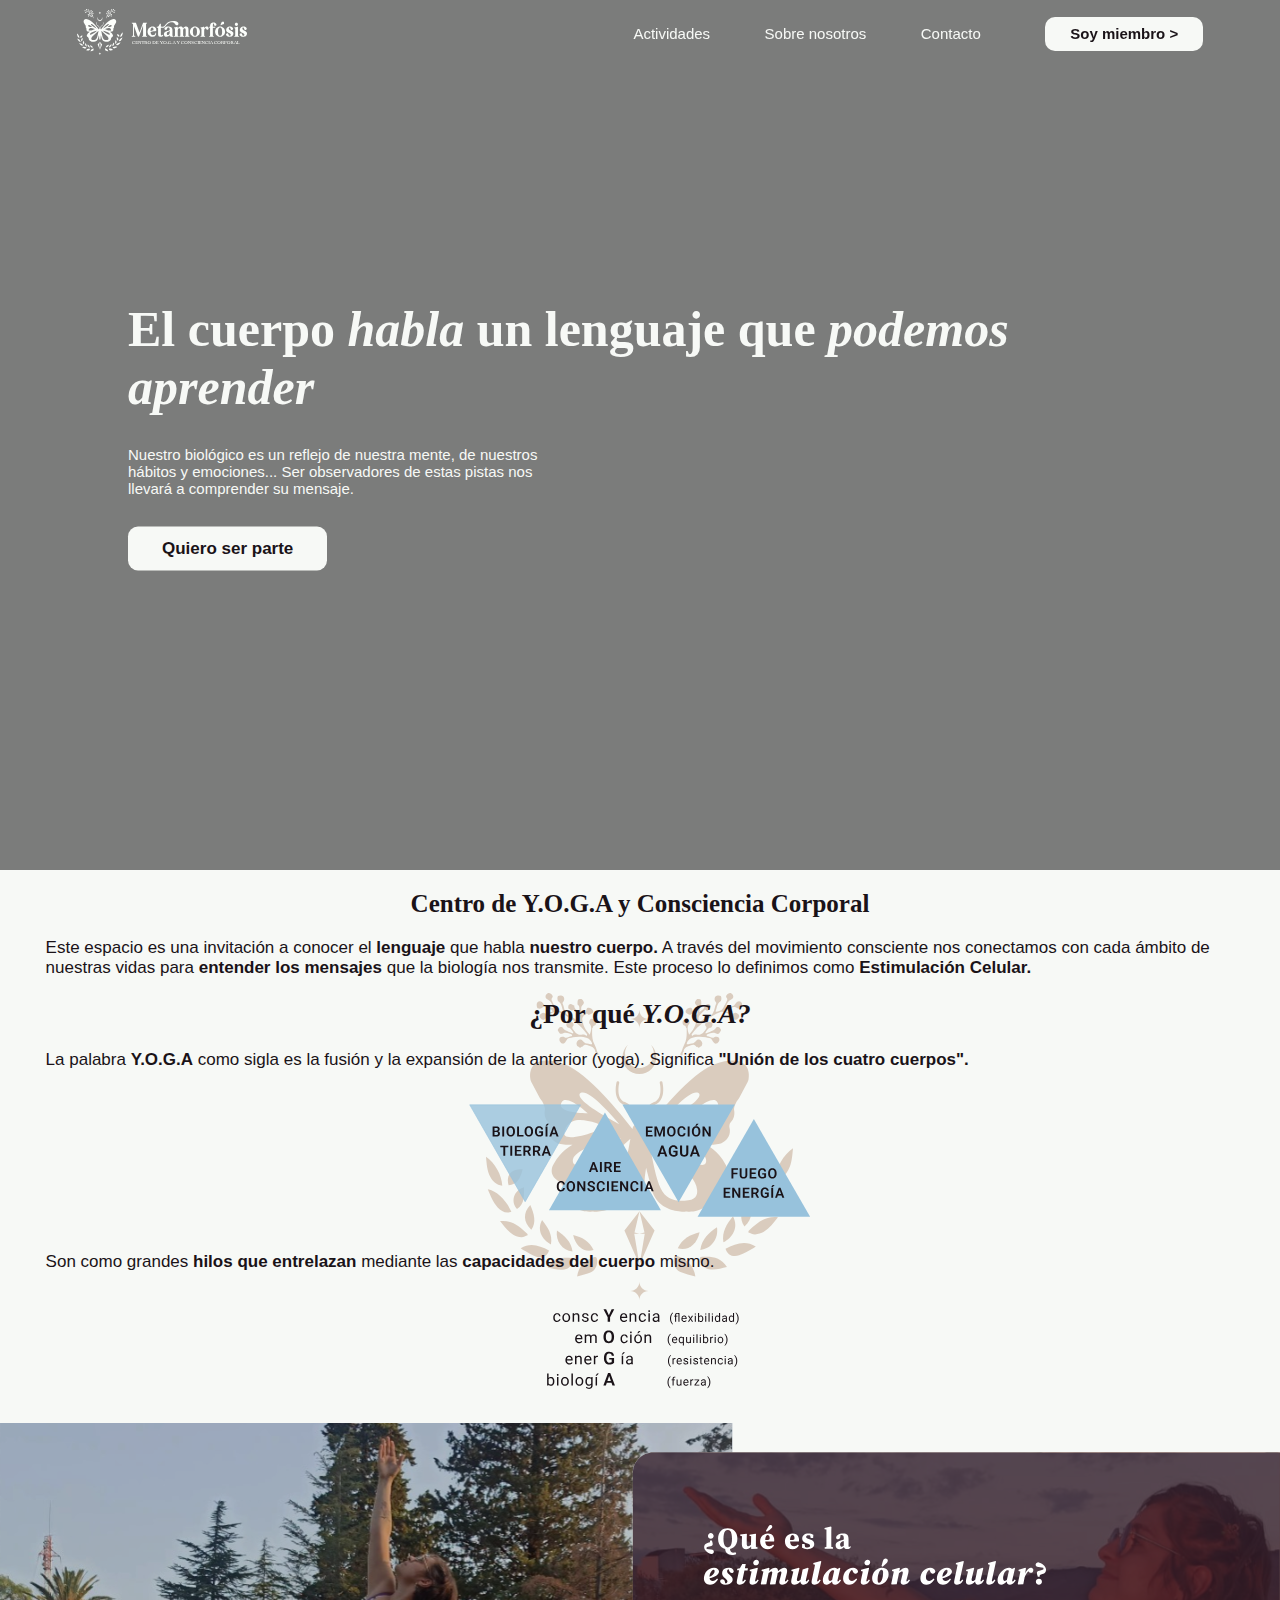
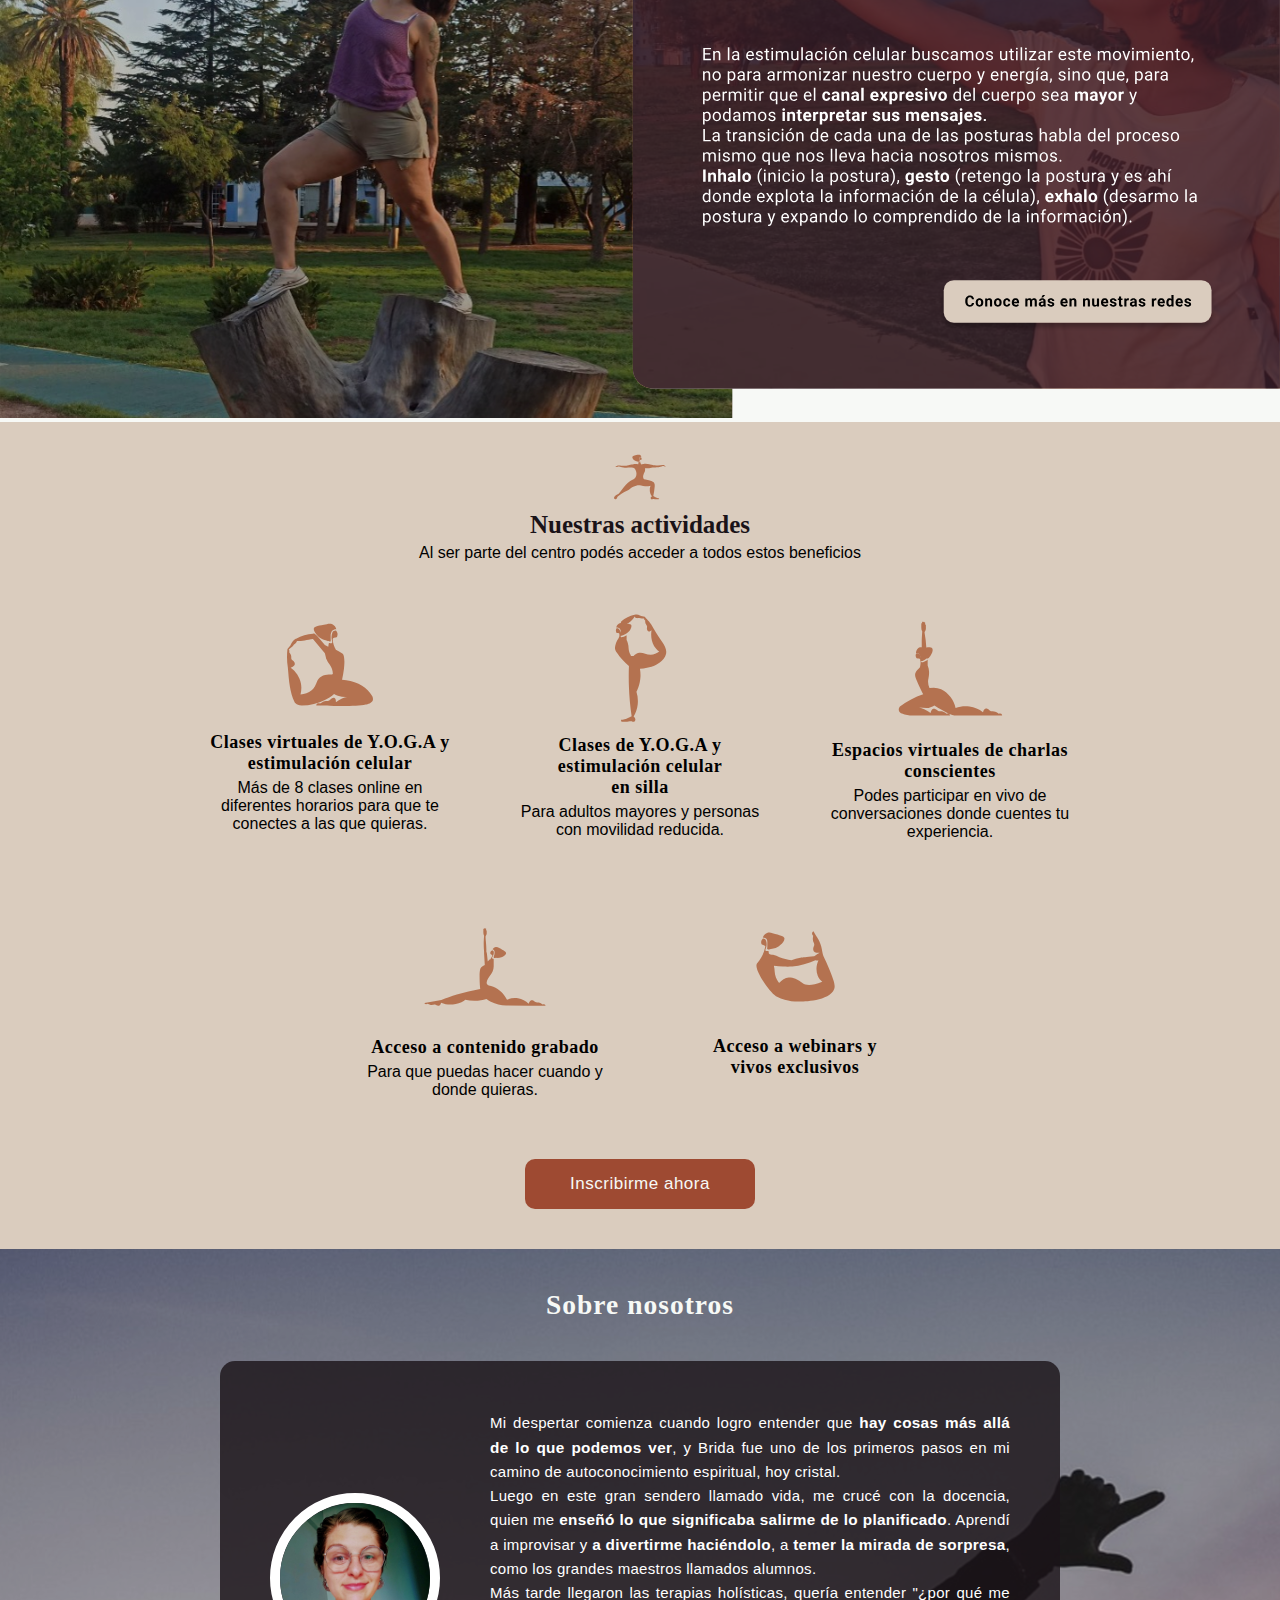
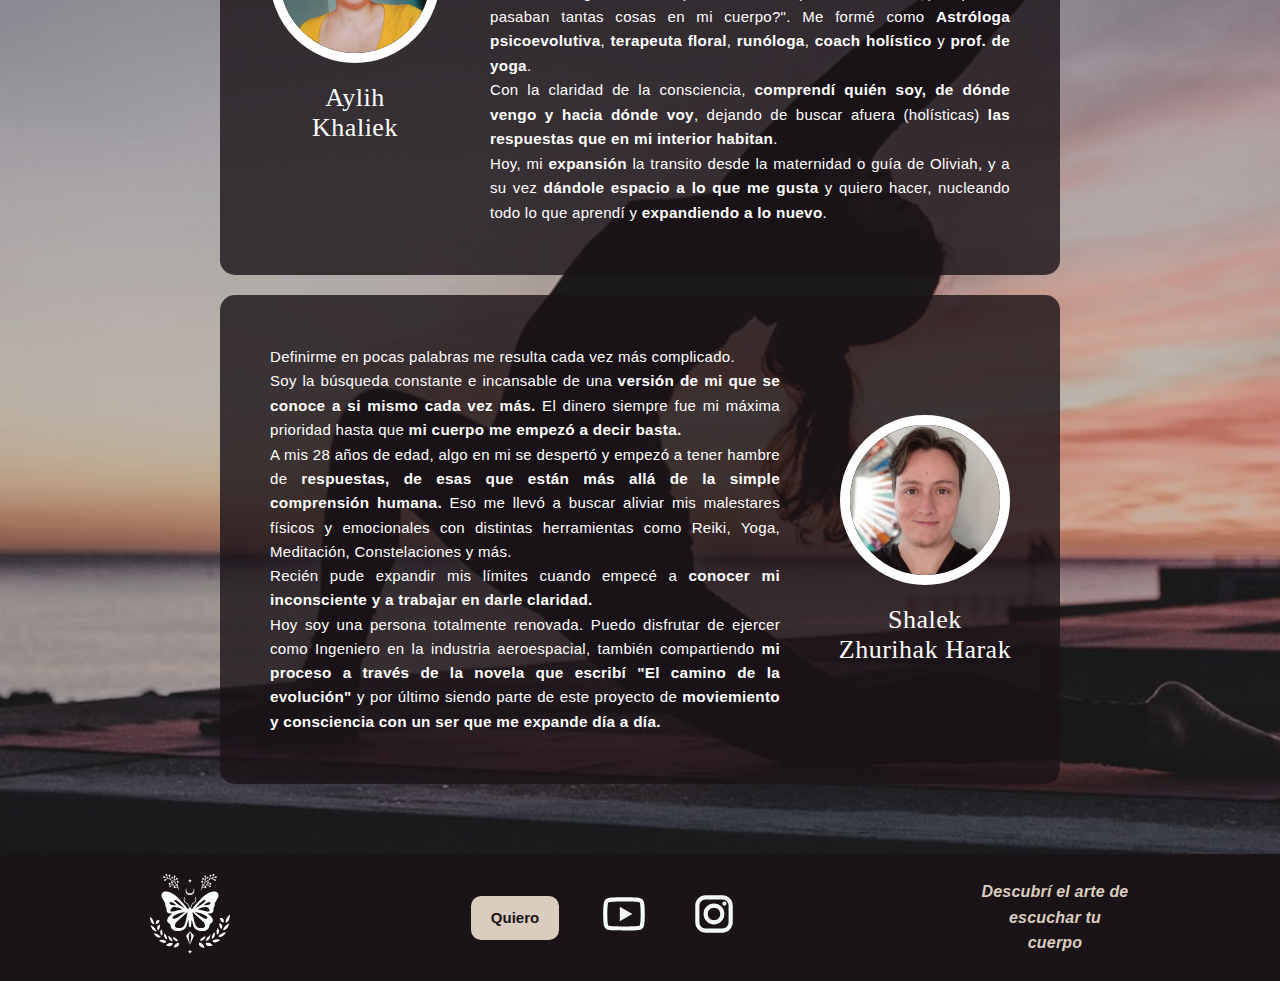
==== index.html @ c33cb050 "landing" ====
<!DOCTYPE html>
<html lang="es">
  <head>
    <meta charset="UTF-8" />
    <meta name="viewport" content="width=device-width, initial-scale=1.0" />
    <link rel="icon" href="media/logo n.svg" />
    <link rel="stylesheet" href="css/index.css" />
    <title>Metamorfosis</title>
  </head>
  <body>
    <header class="headerIndex" id="inicio">
      <nav class="navbar">
        <a href="index.html"><img src="media/logo b nav.svg" alt="" /></a>
        <div class="hamburger" onclick="toggleMenu()">
          <div></div>
          <div></div>
          <div></div>
        </div>

        <div class="links">
          <ul>
            <li><a href="#actividades" class="link">Actividades</a></li>
            <li><a href="#aboutUs" class="link">Sobre nosotros</a></li>
            <li><a href="https://api.whatsapp.com/send?phone=542604598220&text=Hola%2C%20quiero%20ser%20parte%20de%20Metamorfosis!" class="link" target="_blank">Contacto</a></li>
            <li class="miembro"><a href="">Soy miembro ></a></li>
          </ul>
        </div>
      </nav>
      <div class="videoFondo">
        <video src="media/video.mp4" autoplay muted loop class="video">
          Media error
        </video>
      </div>
      <div class="textoIndex">
        <h1>
          El cuerpo <b><i>habla</i></b> un lenguaje que
          <b><i>podemos aprender</i></b>
        </h1>

        <p>
          Nuestro biológico es un reflejo de nuestra mente, de nuestros hábitos
          y emociones... Ser observadores de estas pistas nos llevará a
          comprender su mensaje.
        </p>

        <a href="https://api.whatsapp.com/send?phone=542604598220&text=Hola%2C%20quiero%20ser%20parte%20de%20Metamorfosis!" target="_blank">Quiero ser parte</a>
      </div>
    </header>
    <div class="blq1">
      <h2 class="tit2">Centro de Y.O.G.A y Consciencia Corporal</h2>

      <p class="texto">
        Este espacio es una invitación a conocer el <b>lenguaje</b> que habla
        <b>nuestro cuerpo.</b> A través del movimiento consciente nos
        conectamos con cada ámbito de nuestras vidas para
        <b>entender los mensajes</b> que la biología nos transmite. Este
        proceso lo definimos como <b class="tg">Estimulación Celular.</b>
      </p>

      <h1 class="tit1">
        ¿Por qué <b><i>Y.O.G.A?</i></b>
      </h1>

      <p class="texto">
        La palabra <b>Y.O.G.A</b> como sigla es la fusión y la expansión de la
        anterior (yoga). Significa <b>"Unión de los cuatro cuerpos".</b>
      </p>

      <img class="imgFrame" src="media/Frame 1.svg" alt="">

      <p class="texto">
        Son como grandes <b>hilos que entrelazan</b> mediante las
        <b>capacidades del cuerpo</b> mismo.
      </p>

      <img src="media/Frame 2.svg" alt="" class="imgFrame2">
                
      </div>
    </div>

    <div class="blq2">
      <a href="https://www.instagram.com/metamorfosisdelser.yoga/" target="_blank">Conoce más en nuestras redes</a>
      <img src="media/Frame3.svg" alt="" class="web">
      <img src="media/rsp.svg" alt="" class="rsp">
    </div>

    <div class="blq3" id="actividades">
      <div class="titulo">
        <img src="media/icon1.svg" alt="">
        <h2 class="tit2">Nuestras actividades</h2>
        <p class="sub">Al ser parte del centro podés acceder a todos estos beneficios</p>
      </div>
      <div class="tarjetas">
        <div class="sec1">
            <img src="media/icon2.svg" alt="" class="icon">
            <h3 class="tit3">Clases virtuales de <b>Y.O.G.A</b> y estimulación celular</h3>
            <p class="textbloq3">Más de 8 clases online en diferentes horarios para que te conectes a las que quieras.</p>
        </div>
        <div class="sec2">
            <img src="media/icon3.svg" alt="" class="icon">
            <h3 class="tit3">Clases de <b>Y.O.G.A</b> y estimulación celular <br><b>en silla</b></h3>
            <p class="textbloq3">Para adultos mayores y personas con movilidad reducida.</p>
        </div>
        <div class="sec3">
            <img src="media/icon4.svg" alt="" class="icon">
            <h3 class="tit3">Espacios virtuales de charlas conscientes</h3>
            <p class="textbloq3">Podes participar en vivo de conversaciones donde cuentes tu experiencia.</p>
        </div>
        <div class="sec4">
            <img src="media/icon5.svg" alt="" class="icon">
            <h3 class="tit3">Acceso a contenido grabado</h3>
            <p class="textbloq3">Para que puedas hacer cuando y donde quieras.</p>
        </div>
        <div class="sec5">
            <img src="media/icon6.svg" alt="" class="icon">
            <h3 class="tit3">Acceso a webinars y <br>vivos exclusivos</h3>
        </div>
      </div>
      <a href="https://api.whatsapp.com/send?phone=542604598220&text=Hola%2C%20quiero%20ser%20parte%20de%20Metamorfosis!">Inscribirme ahora</a>
    </div>

    <div class="blq4" id="aboutUs">
      <h1 class="tit1" >Sobre nosotros</h1>
      <div class="tarjeta">
        <div class="perfil">
          <img src="media/aylih.jpeg" />
          <h2>Aylih <br> Khaliek</h2>
        </div>
        <div class="contenidos">
          <p>
            Mi despertar comienza cuando logro entender que <b>hay cosas más allá de lo que podemos ver</b>, y Brida fue uno de los primeros pasos en mi camino de autoconocimiento espiritual, hoy cristal.
          </p>
          <p>
            Luego en este gran sendero llamado vida, me crucé con la docencia, quien me <b>enseñó lo que significaba salirme de lo planificado</b>. Aprendí a improvisar y <b>a divertirme haciéndolo</b>, a <b>temer la mirada de sorpresa</b>, como los grandes maestros llamados alumnos.
          </p>
          <p>
            Más tarde llegaron las terapias holísticas, quería entender "¿por qué me pasaban tantas cosas en mi cuerpo?". Me formé como <b>Astróloga psicoevolutiva</b>, <b>terapeuta floral</b>, <b>runóloga</b>, <b>coach holístico</b> y <b>prof. de yoga</b>.
          </p>
          <p>
            Con la claridad de la consciencia, <b>comprendí quién soy, de dónde vengo y hacia dónde voy</b>, dejando de buscar afuera (holísticas) <b>las respuestas que en mi interior habitan</b>.
          </p>
          <p>
            Hoy, mi <b>expansión</b> la transito desde la maternidad o guía de Oliviah, y a su vez <b>dándole espacio a lo que me gusta</b> y quiero hacer, nucleando todo lo que aprendí y <b>expandiendo a lo nuevo</b>.
          </p>
        </div>
      </div>
      <div class="tarjeta" id="shalek">
        
        <div class="contenidos">
          <p>
            Definirme en pocas palabras me resulta cada vez más complicado.          </p>
          <p>
            Soy la búsqueda constante e incansable de una <b>versión de mi que se conoce a si mismo cada vez más.</b> El dinero siempre fue mi máxima prioridad hasta que <b>mi cuerpo me empezó a decir basta.</b>          </p>
          <p>
            A mis 28 años de edad, algo en mi se despertó y empezó a tener hambre de <b>respuestas, de esas que están más allá de la simple comprensión humana.</b> Eso me llevó a buscar aliviar mis malestares físicos y emocionales con distintas herramientas como Reiki, Yoga, Meditación, Constelaciones y más.         </p>
          <p>
            Recién pude expandir mis límites cuando empecé a <b>conocer mi inconsciente y a trabajar en darle claridad.</b>          </p>
          <p>
            Hoy soy una persona totalmente renovada. Puedo disfrutar de ejercer como Ingeniero en la industria aeroespacial, también compartiendo <b>mi proceso a través de la novela que escribí "El camino de la evolución"</b> y por último siendo parte de este proyecto de <b>moviemiento y consciencia con un ser que me expande día a día.</b>          </p>
        </div>
        <div class="perfil">
          <img src="media/shalek.jpeg" />
          <h2>Shalek <br> Zhurihak Harak</h2>
        </div>
      </div>
      
    </div>

    <footer>
      <a href="#inicio"><img src="media/logo b.svg" alt="" class="logo"></a>
      <ul>
        <li><a href="https://api.whatsapp.com/send?phone=542604598220&text=Hola%2C%20quiero%20ser%20parte%20de%20Metamorfosis!" target="_blank" class="btn">Quiero</a></li>
        <li><a href="https://www.youtube.com/@espaciodemetamorfosis" target="_blank"><img src="media/yt.svg" alt=""></a></li>
        <li><a href="https://www.instagram.com/metamorfosisdelser.yoga/" target="_blank"><img src="media/ig.svg" alt=""></a></li>
      </ul>
      <p><i>Descubrí el arte de escuchar tu cuerpo</i></p>
    </footer>

    <script>
      function toggleMenu() {
        const links = document.querySelector(".links");
        links.classList.toggle("active");
      }
      document.addEventListener("scroll", () => {
    const navbar = document.querySelector(".navbar");

    if (window.scrollY > 100) {
        navbar.classList.add("scrolled");
    } else {
        navbar.classList.remove("scrolled");
    }
});

    </script>
    
  </body>
</html>
---- css/index.css ----
* {
    scroll-behavior: smooth;
    margin: 0;
    padding: 0;
    font-family: Roboto, Oxygen, Ubuntu, Cantarell, 'Open Sans', 'Helvetica Neue', sans-serif;
}

body {
    background-color: #f7f9f6;
}

nav {
    display: flex;
    padding: 0.7% 6%;
    justify-content: space-between;
    align-items: center;
    position: fixed;
    top: 0;
    left: 0;
    width: -webkit-fill-available;
    background-color: transparent;
    z-index: 10;
    transition: background-color 0.8s ease-in-out, padding 0.4s ease;
}

nav.scrolled {
    background-color: #1a1318;
}

nav img {
    width: 170px;
}

.links {
    flex: 1;
    text-align: right;
}

.links ul li {
    list-style: none;
    display: inline-block;
    padding: 8px 25px;
    position: relative;
}

.links ul li a {
    text-decoration: none;
    font-size: 15px;
}

.link {
    color: #f7f9f6;
    font-weight: 450;
}

.link:hover {
    font-weight: 550;
    transition: 0.1s;
}

.miembro {
    background-color: #f7f9f6;
    margin-left: 35px;
    border-radius: 10px;
}

.miembro a {
    color: #1a1318;
    font-weight: 600;
}



.miembro:hover {
    background-color: #DACCBE;
    transition: 0.1s;
}

.headerIndex {
    min-height: 90vh;
    width: 100%;
    position: relative;
    padding-top: 60px;
    overflow: hidden;
}

.videoFondo {
    position: absolute;
    top: 0;
    left: 0;
    width: 100%;
    height: 100%;
    overflow: hidden;
    z-index: -1;
}

.videoFondo::before {
    content: "";
    position: absolute;
    top: 0;
    left: 0;
    width: 100%;
    height: 100%;
    background: rgba(0, 0, 0, 0.5);
    z-index: 0;
}

.video {
    width: 100%;
    height: 100%;
    object-fit: cover;
}

.textoIndex {
    width: 80%;
    color: #f7f9f6;
    position: absolute;
    top: 50%;
    left: 50%;
    transform: translate(-50%, -50%);
    text-align: left;
}

.textoIndex h1,
.textoIndex h1 b i {
    font-size: 50px;
    font-family: Georgia, 'Times New Roman', Times, serif;
}

.textoIndex p {
    font-size: 15px;
    margin: 30px 0;
    font-weight: 500;
    max-width: 450px;
}

.textoIndex a {
    display: inline-block;
    text-decoration: none;
    color: #1a1318;
    background-color: #f7f9f6;
    border-radius: 10px;
    padding: 12px 34px;
    font-size: 17px;
    font-weight: 700;
    position: relative;
    cursor: pointer;
}

.textoIndex a:hover {
    background-color: #1a1318;
    color: #f7f9f6;
    letter-spacing: 0.5px;
}

.blq1 {
    margin: 0 2%;
    background-image: url("../media/logo.svg");
    background-size: 25%;
    background-repeat: no-repeat;
    background-position: center center;
}


.tit1 {
    font-family: Georgia, 'Times New Roman', Times, serif;
    font-size: 27.5px;
    font-weight: 600;
    color: #1a1318;
    text-align: center;
    padding: 20px;
}

.tit1 b i {
    font-family: Georgia, 'Times New Roman', Times, serif;
    font-size: 28px;
    font-weight: 700;
    color: #1a1318;
}

.tit2 {
    font-family: Georgia, 'Times New Roman', Times, serif;
    font-size: 25px;
    font-weight: 600;
    color: #1a1318;
    text-align: center;
    padding: 20px;
}

.texto {
    font-size: 17px;
    color: #1a1318;
    padding: 0 20px;
}

.imgFrame {
    width: 30%;
    display: block;
    margin: auto;
}

.imgFrame2 {
    width: 25%;
    display: block;
    margin: 0 auto;
}

.blq2 a {
    position: absolute;
    margin-top: 35.85%;
    margin-left: 74.5%;
    text-decoration: none;
    cursor: pointer;
    color: #1a131800;
    font-size: 16px;
    font-weight: 600;
    background-color: #daccbe00;
    padding: 10.5px 20px;
}

.web {
    width: 100%;
}

.rsp {
    display: none;
}

.blq3 {
    background-color: #DACCBE;
    text-align: center;
}

.titulo {
    text-align: center;
}

.titulo img {
    margin-bottom: -25px;
    margin-top: 20px;
}

.sub {
    margin-top: -15px;
    margin-bottom: 20px;
}

.tit3,
.tit3 b {
    font-family: Georgia, 'Times New Roman', Times, serif;
    letter-spacing: 0.5px;
    font-weight: 600;
    font-size: 18px;
    margin-bottom: 5px;
}

.tarjetas {
    display: flex;
    flex-wrap: wrap;
    justify-content: center;
    gap: 20px;
    width: 100%;
    max-width: 1200px;
    margin: 0 auto;
}

.sec1,
.sec2,
.sec3,
.sec4,
.sec5 {
    padding: 20px;
    text-align: center;
    width: 100%;
    max-width: 250px;
}

.sec4,
.sec5 {
    margin-bottom: 40px;
}

.blq3 a {
    display: inline-block;
    text-decoration: none;
    padding: 15px 45px;
    background-color: rgba(143, 41, 15, 0.8);
    color: #f7f9f6;
    font-size: 17px;
    letter-spacing: 0.5px;
    font-weight: 500;
    border-radius: 10px;
    margin-bottom: 40px;
}

.blq3 a:hover {
    letter-spacing: 0.7px;
    background-color: rgba(143, 41, 15, 100);

}

.blq4 {
    background-image: url("../media/fondoblq4.svg");
    background-repeat: no-repeat;
    background-position: center;
    background-size: cover;
    padding-bottom: 20px;
}

.blq4 h1 {
    padding-top: 40px;
    color: #f7f9f6;
    letter-spacing: 1px;
    font-weight: 600;
}

.tarjeta {
    display: flex;
    background-color: rgba(26, 19, 24, 0.8);
    color: #fff;
    padding: 20px;
    border-radius: 15px;
    max-width: 800px;
    gap: 20px;
    margin: 20px auto;
    align-items: center;
}

.perfil {
    padding-left: 15px;
    text-align: center;
    flex: 0 0 200px;
    display: flex;
    flex-direction: column;
    align-items: center;
    justify-content: center;
}

.perfil img {
    width: 150px;
    height: 150px;
    border-radius: 50%;
    border: 10px solid #fff;
    object-fit: cover;
    margin-bottom: 10px;
}

.perfil h2 {
    margin-top: 10px;
    font-size: 26px;
    letter-spacing: 0.5px;
    font-weight: 500;
    font-family: Georgia, 'Times New Roman', Times, serif;
}

.contenidos {
    text-align: justify;
    line-height: 1.6;
    letter-spacing: 0.3px;
    font-size: 15px;
    flex: 1;
    padding: 30px;
    padding-left: 15px;
    font-weight: 400;
}

.contenidos b {
    font-weight: 600;
    font-size: 15.3px;
}


.tarjeta:hover {
    transform: translateY(-5px);
    transition: 0.3s ease-in-out;
    box-shadow: 0 4px 20px rgba(0, 0, 0, 0.5);
}

#shalek .contenidos {
    padding-left: 30px;
    padding-right: 15px;
}

#shalek .perfil {
    padding-right: 15px;
    padding-left: 10px;
}

#shalek {
    margin-bottom: 50px;
}

footer {
    background-color: #1a1318;
    /* Fondo blanco */
    padding: 20px 150px;
    text-align: center;
    font-size: 14px;
    line-height: 1.6;
    display: flex;
    justify-content: space-between;
    align-items: center;
}

footer ul {
    list-style: none;
    display: flex;
    gap: 40px;
    padding: 0;
    margin: 0;
}

footer .logo {
    width: 80px;
}

footer li {
    display: flex;
    align-items: center;
}

footer a {
    text-decoration: none;
}

.btn {
    background-color: #DACCBE;
    color: #1a1318;
    padding: 10px 20px;
    border-radius: 10px;
    font-weight: 600;
    font-size: 15px;
    transition: 0.3s;
}

.btn:hover {
    letter-spacing: 0.5px;
    padding: 15px 25px;
}

footer img {
    width: 50px;
    height: auto;
    transition: transform 0.3s ease;
}

footer img:hover {
    transform: scale(1.1);
}

footer p {
    font-size: 16px;
    color: #DACCBE;
    font-weight: 600;
    letter-spacing: 0.2px;
    max-width: 150px;
}

@media (max-width: 875px) {
    .blq4 h1 {
        font-size: 24px;
        padding-top: 20px;
    }

    .tarjeta {
        flex-direction: column;
        gap: 15px;
        max-width: 90%;
        margin: 10px auto;
    }

    .perfil {
        flex: 1 1 100%;
        padding-left: 0;
        padding-right: 0;
    }

    .perfil img {
        width: 120px;
        height: 120px;
        margin-bottom: 10px;
    }

    .perfil h2 {
        font-size: 20px;
    }

    .contenidos {
        font-size: 14px;
        padding: 15px;
    }

    #shalek .contenidos {
        padding-left: 15px;
        padding-right: 15px;
    }

    #shalek .perfil {
        padding-right: 0;
        padding-left: 0;
    }

    footer {
        font-size: 12px;
        padding: 20px;
        flex-direction: column;
        align-items: center;
    }

    footer ul {
        gap: 15px;
        align-items: center;
        margin-bottom: 15px;
    }

    footer li {
        margin: 10px 0;
    }

    .logo {
        width: 60px;
        margin-right: 0;
        margin-bottom: 20px;
    }

    footer p {
        font-size: 14px;
        margin: 10px 0;
    }

    .btn {
        font-size: 14px;
        padding: 8px 16px;
    }

    footer img {
        width: 40px;
    }

    .sec1,
    .sec2,
    .sec3 {
        width: 30%;
    }

    .sec4,
    .sec5 {
        width: 45%;
    }

    .web {
        display: none;
    }

    .blq2 {
        background-image: url("../media/img1.jpeg");
        background-position: center center;
        background-repeat: no-repeat;
    }

    .blq2 a {
        margin-top: 56%;
        margin-left: 46%;
    }

    .rsp {
        padding: 25px;
        display: block;
        width: 80%;
        margin: 0 auto;
    }

    .textoIndex {
        text-align: center;
    }

    .imgFrame {
        width: 50%;
    }

    .imgFrame2 {
        width: 45%;
    }

    .blq1 {
        background-size: 40%;
    }

    .textoIndex p {
        margin-left: 15%;
    }

    nav img {
        width: 120px;
    }

    .hamburger {
        display: block;
        cursor: pointer;
    }

    .hamburger div {
        width: 20px;
        height: 2px;
        background-color: #f7f9f6;
        margin: 5px;
    }

    .links {
        display: none;
        flex-direction: column;
        position: absolute;
        top: 100%;
        left: 0;
        width: 100%;
        background: #1a1318;
        padding: 20px 0;
        text-align: center;
        z-index: 9;
    }

    .links.active {
        display: flex;
        animation: slideDown 0.3s ease-in-out;
    }

    .links ul li {
        display: block;
        padding: 10px 0;
    }

    .miembro {
        margin-right: 35px
    }

    @keyframes slideDown {
        from {
            opacity: 0;
            transform: translateY(-10px);
        }

        to {
            opacity: 1;
            transform: translateY(0);
        }
    }

}

@media (max-width: 500px) {
    .blq3 a {
        font-size: 16px;
    }

    .titulo h2 {
        margin: 10px;
    }

    .tit3 {
        font-size: 16.5px;
    }

    .sub {
        font-size: 15px;
    }

    .sec1,
    .sec2,
    .sec3,
    .sec4,
    .sec5 {
        width: 100%;
        font-size: 13px;
        /* Las tarjetas ocupan todo el ancho */
    }

    .blq2 a {
        font-size: 13px;
        padding: 20px 20px;
    }

    .textoIndex p {
        margin-left: 5%;
        font-size: 14px;
    }

    .textoIndex a {
        font-size: 15px;
    }

    .textoIndex h1,
    .textoIndex h1 b i {
        font-size: 37px;
    }

    .tit1 {
        padding: 10px;
        font-size: 19.5px;
    }

    .tit1 b i {
        font-size: 20px;
    }

    .tit2 {
        padding: 10px;
        font-size: 18.5px;
    }

    .texto {
        font-size: 12px;
    }
}
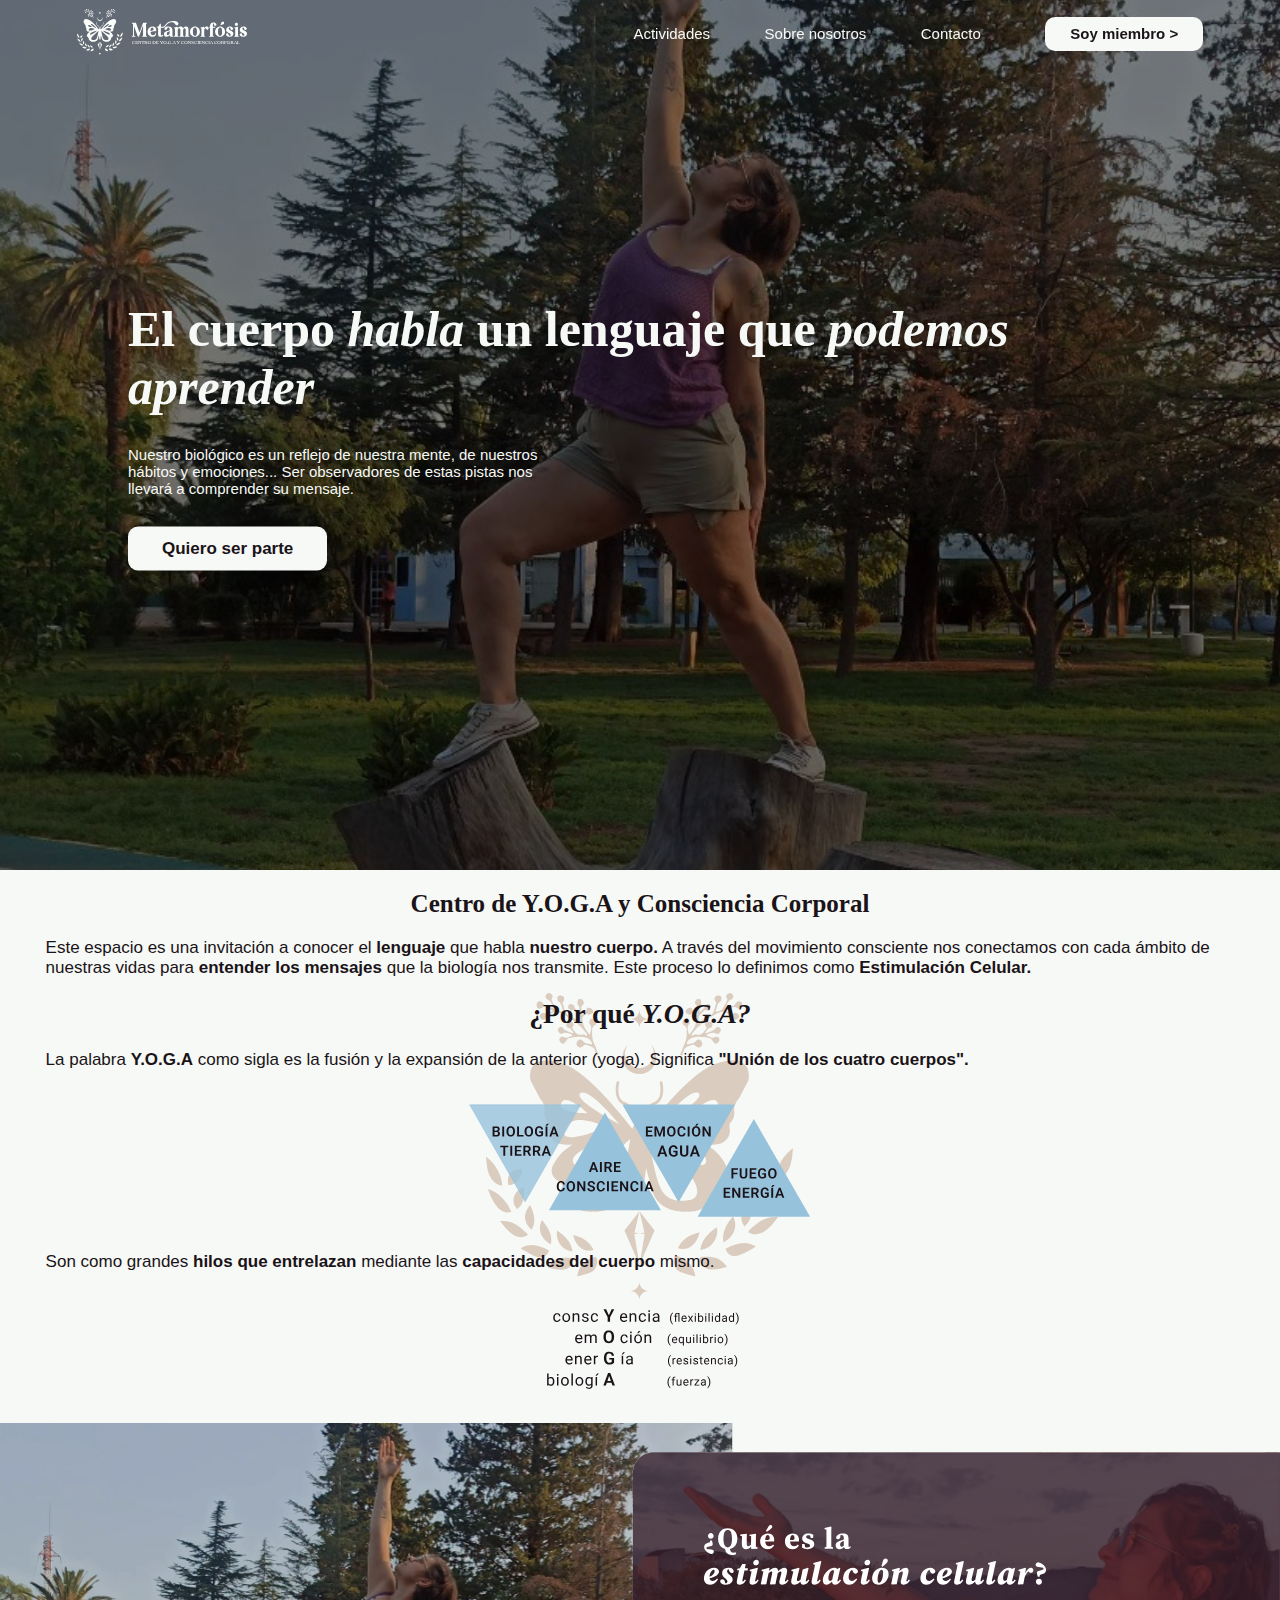
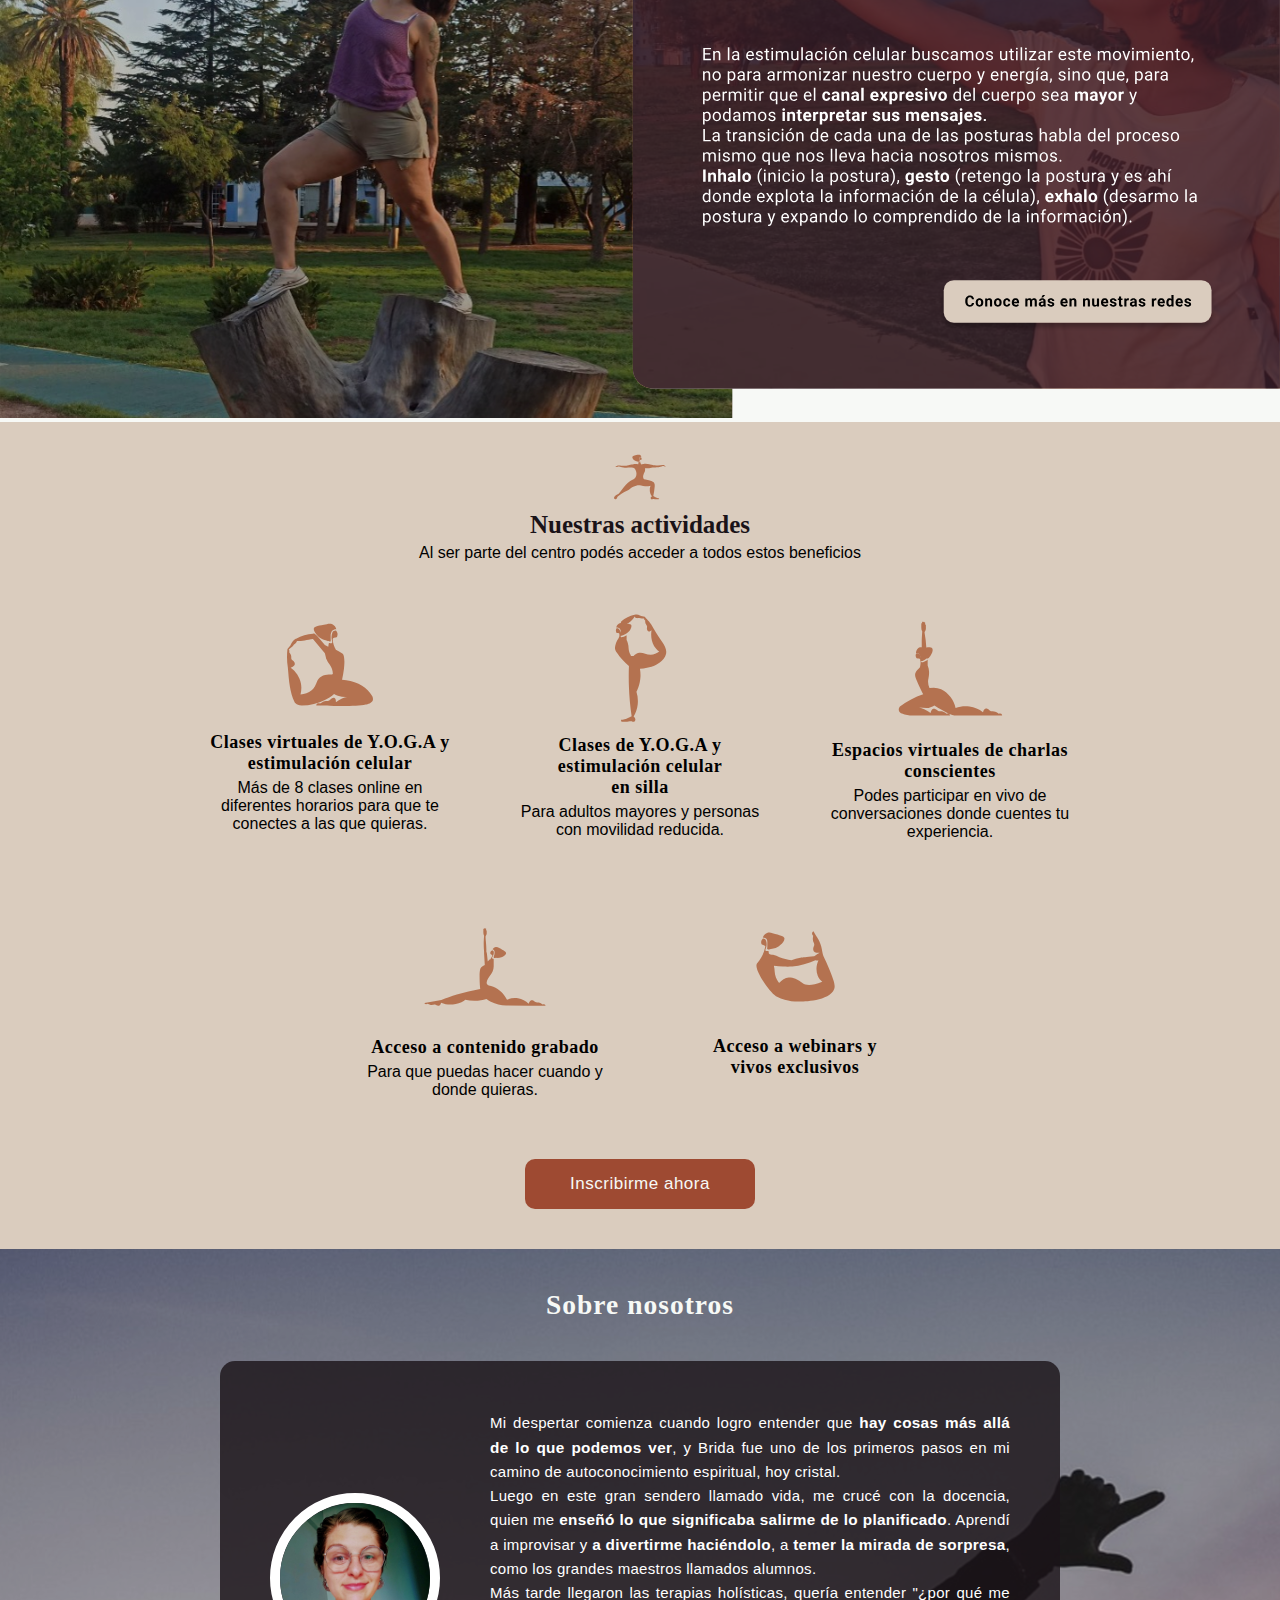
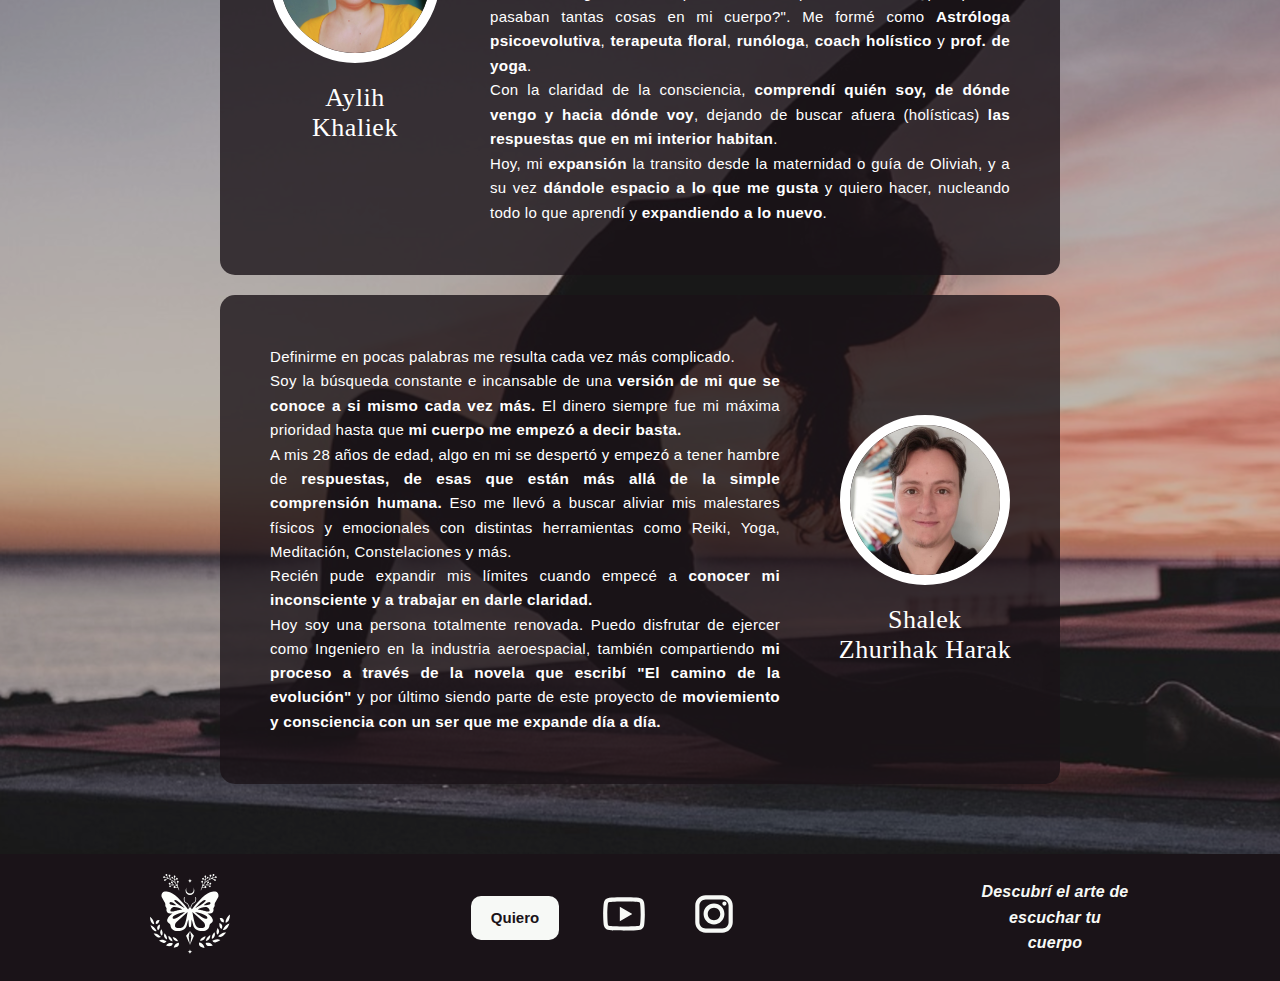
==== commit d8ef9df5: "Update index.html" ====
--- a/index.html
+++ b/index.html
@@ -27,7 +27,7 @@
         </div>
       </nav>
       <div class="videoFondo">
-        <video src="media/video.mp4" autoplay muted loop class="video">
+        <video src="media/video.mp4" preload="auto" muted loop class="video" poster="media/img1.jpeg">
           Media error
         </video>
       </div>
--- a/css/index.css
+++ b/css/index.css
@@ -424,7 +424,7 @@
 }
 
 .btn {
-    background-color: #DACCBE;
+    background-color: #f7f9f6;
     color: #1a1318;
     padding: 10px 20px;
     border-radius: 10px;
@@ -450,7 +450,7 @@
 
 footer p {
     font-size: 16px;
-    color: #DACCBE;
+    color: #f7f9f6;
     font-weight: 600;
     letter-spacing: 0.2px;
     max-width: 150px;
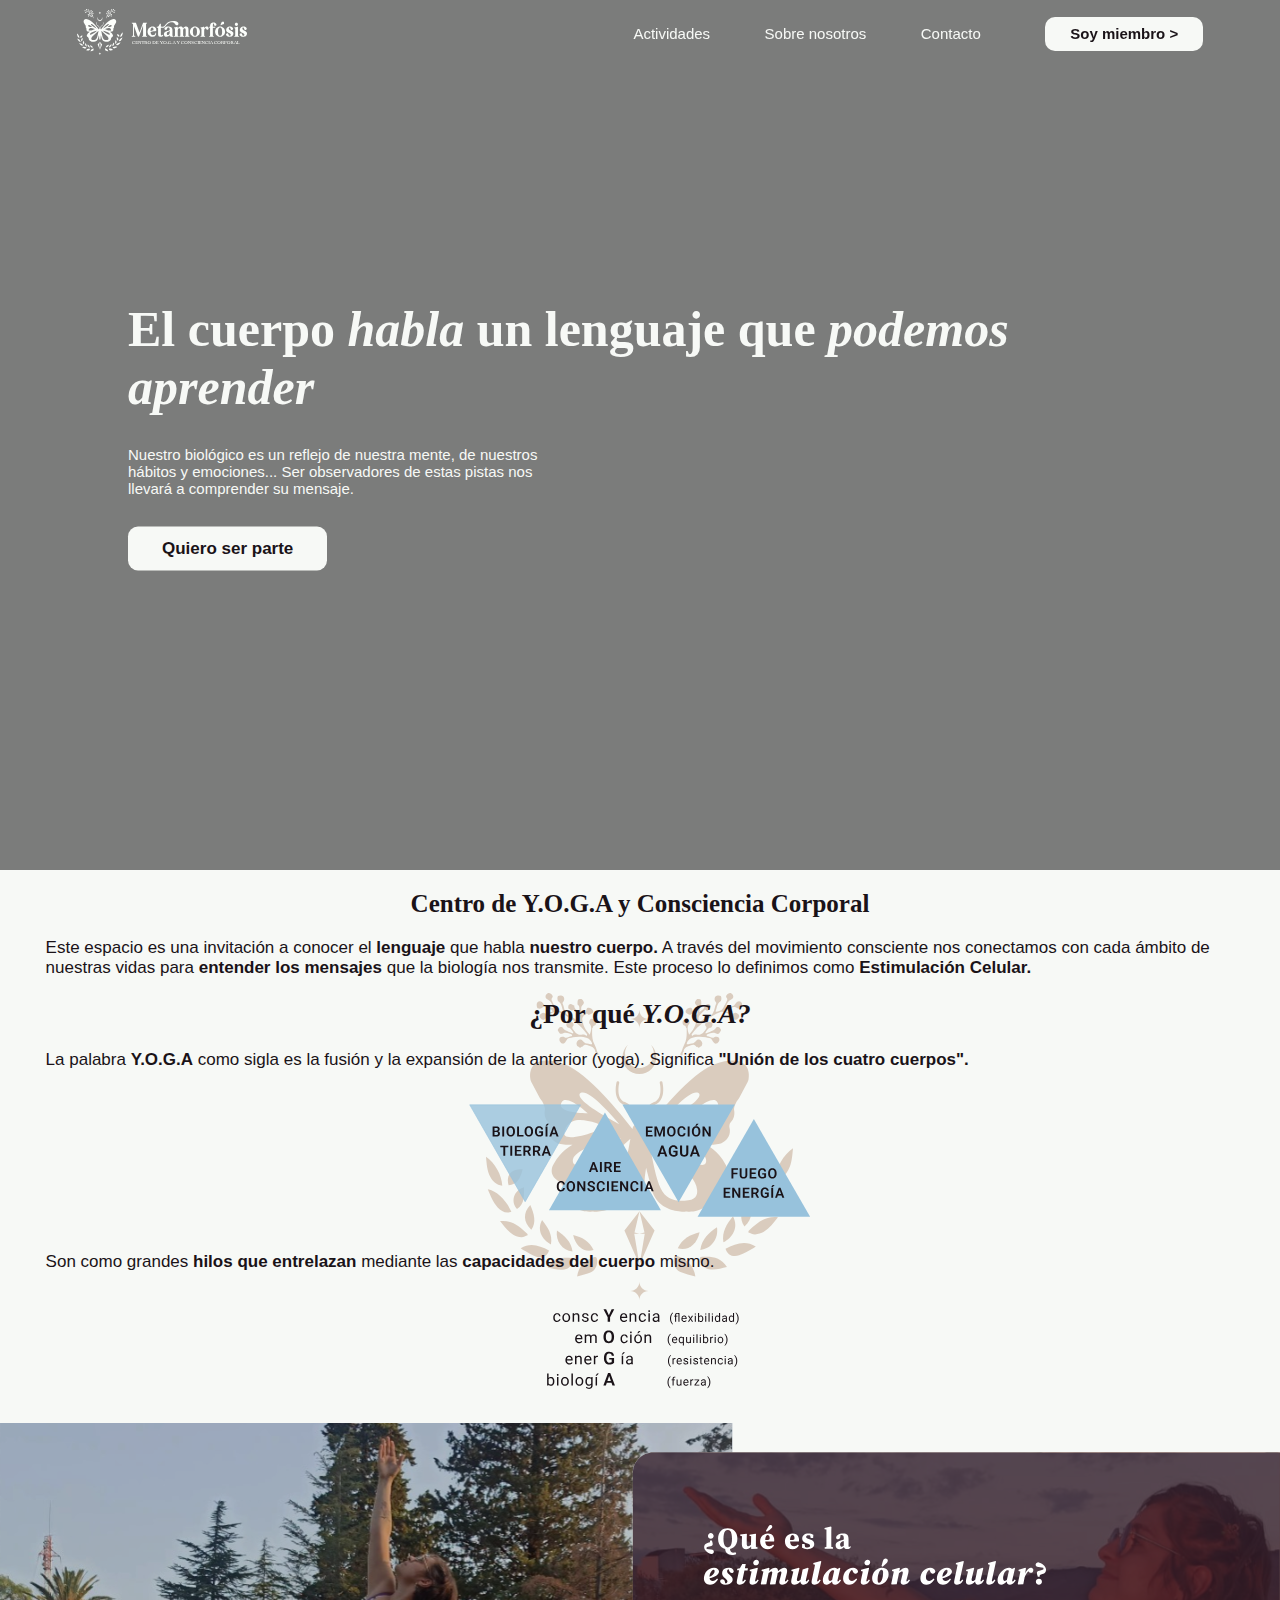
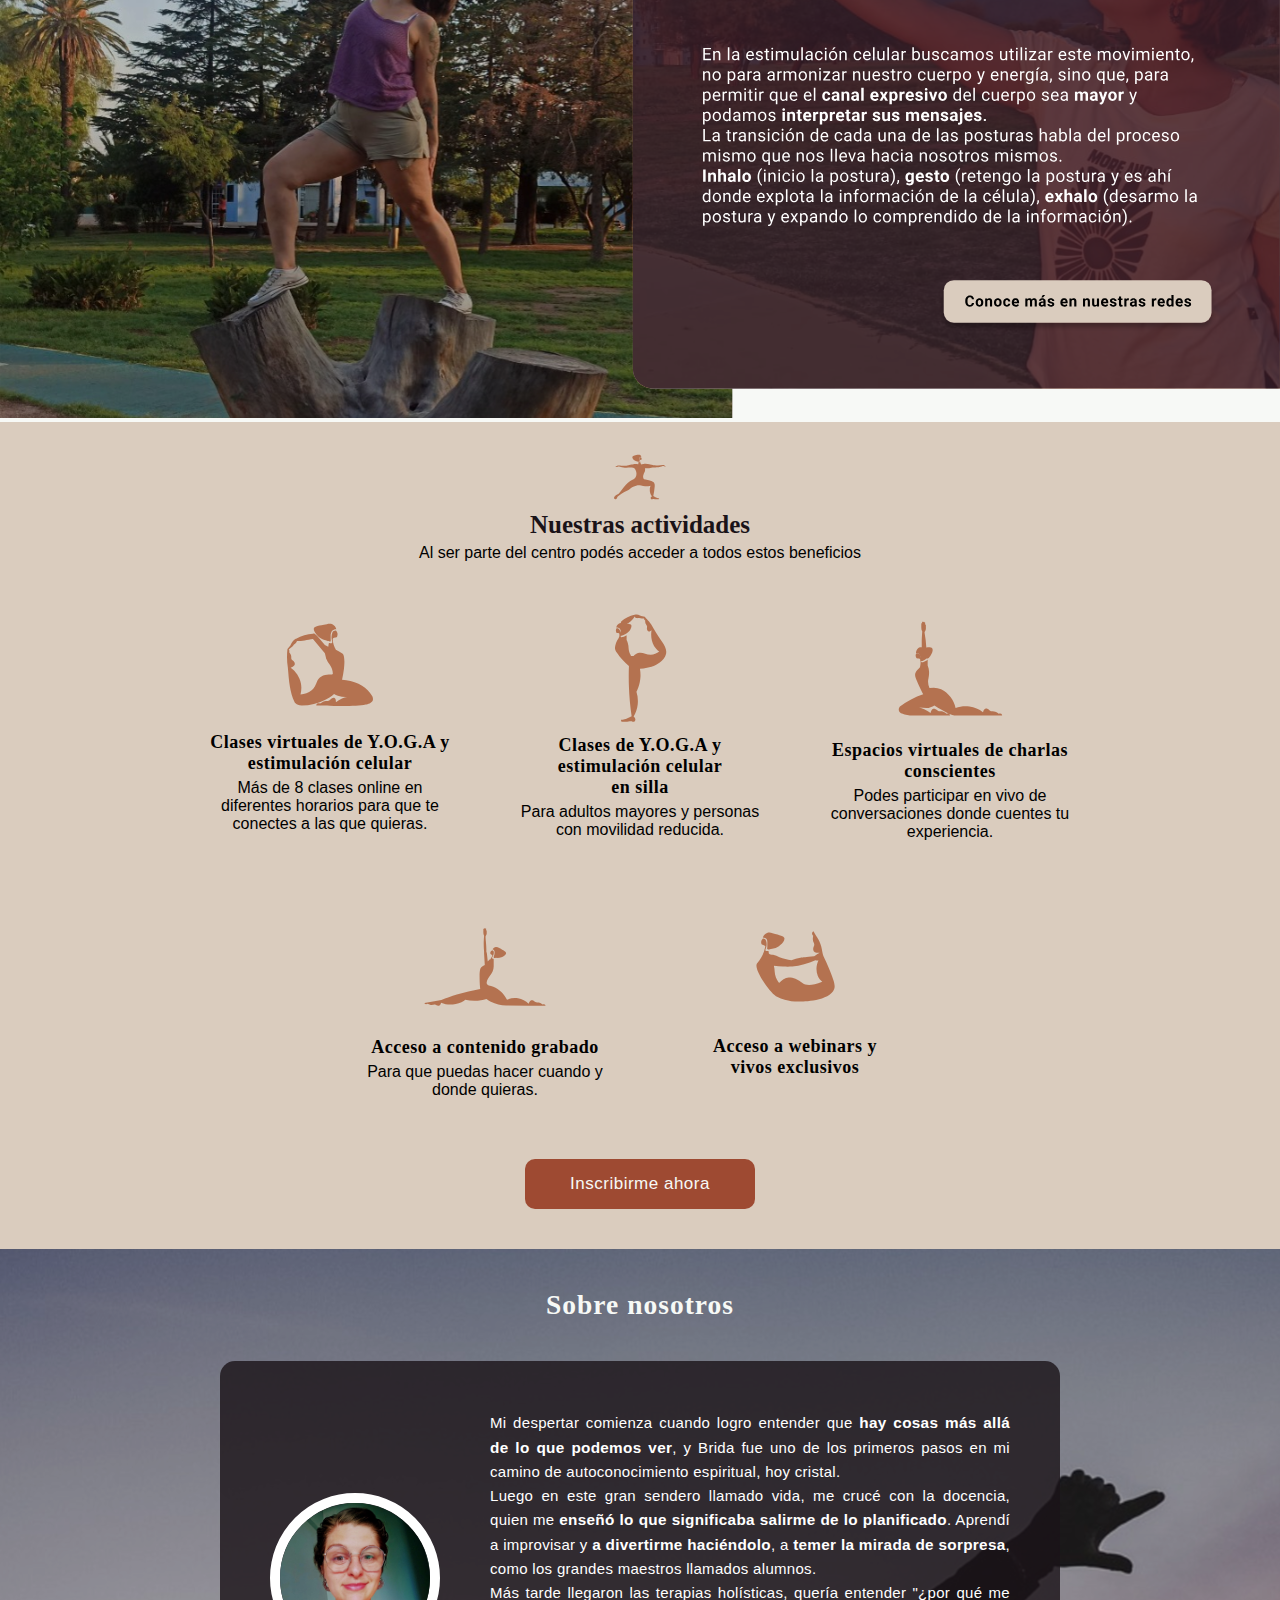
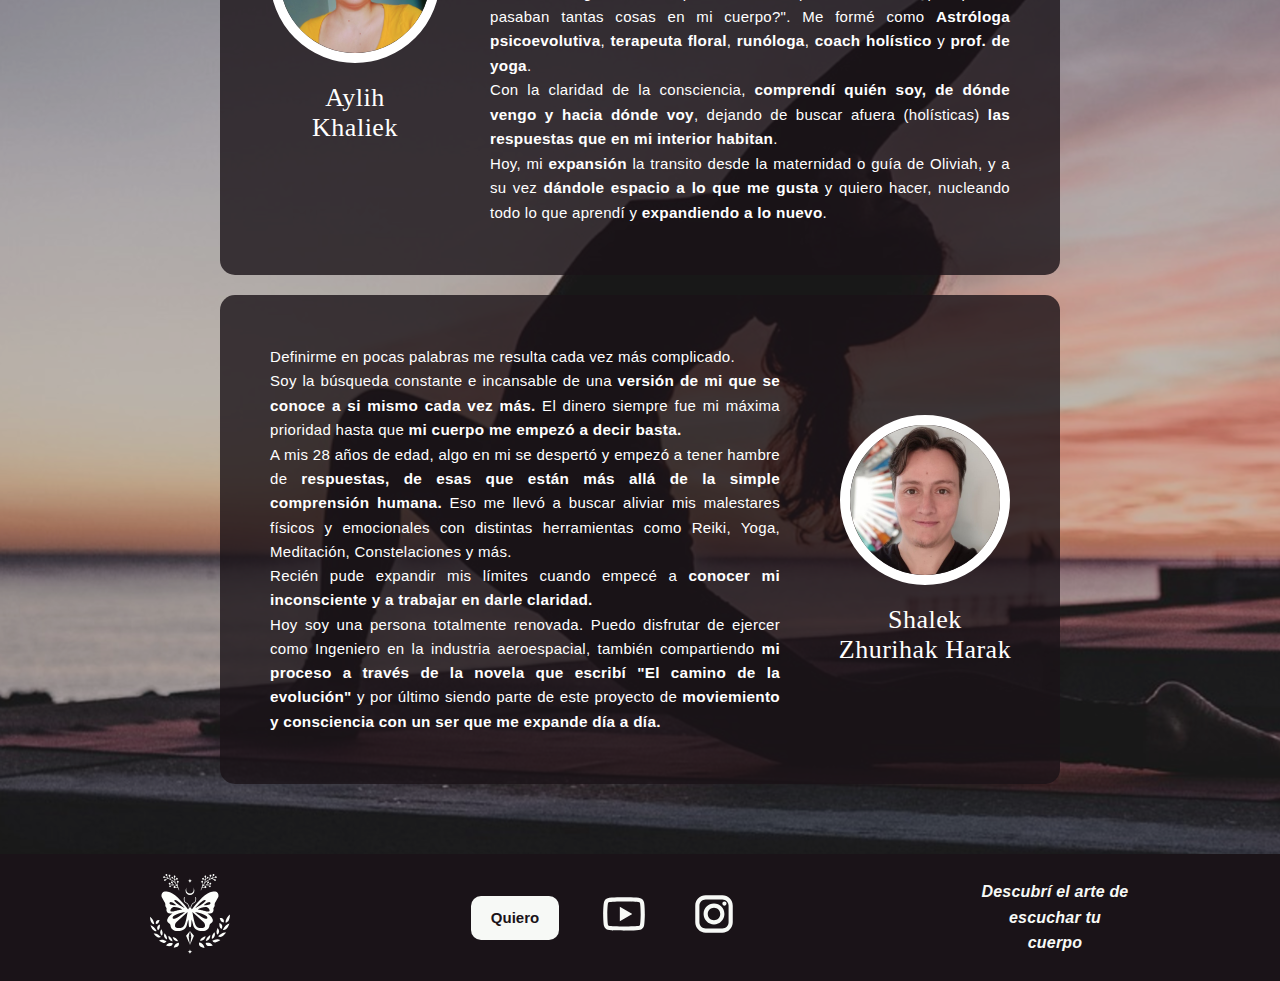
==== commit 348aaacb: "Update index.html" ====
--- a/index.html
+++ b/index.html
@@ -27,7 +27,7 @@
         </div>
       </nav>
       <div class="videoFondo">
-        <video src="media/video.mp4" preload="auto" muted loop class="video" poster="media/img1.jpeg">
+        <video src="media/video.mp4" preload="auto" muted loop class="video" >
           Media error
         </video>
       </div>
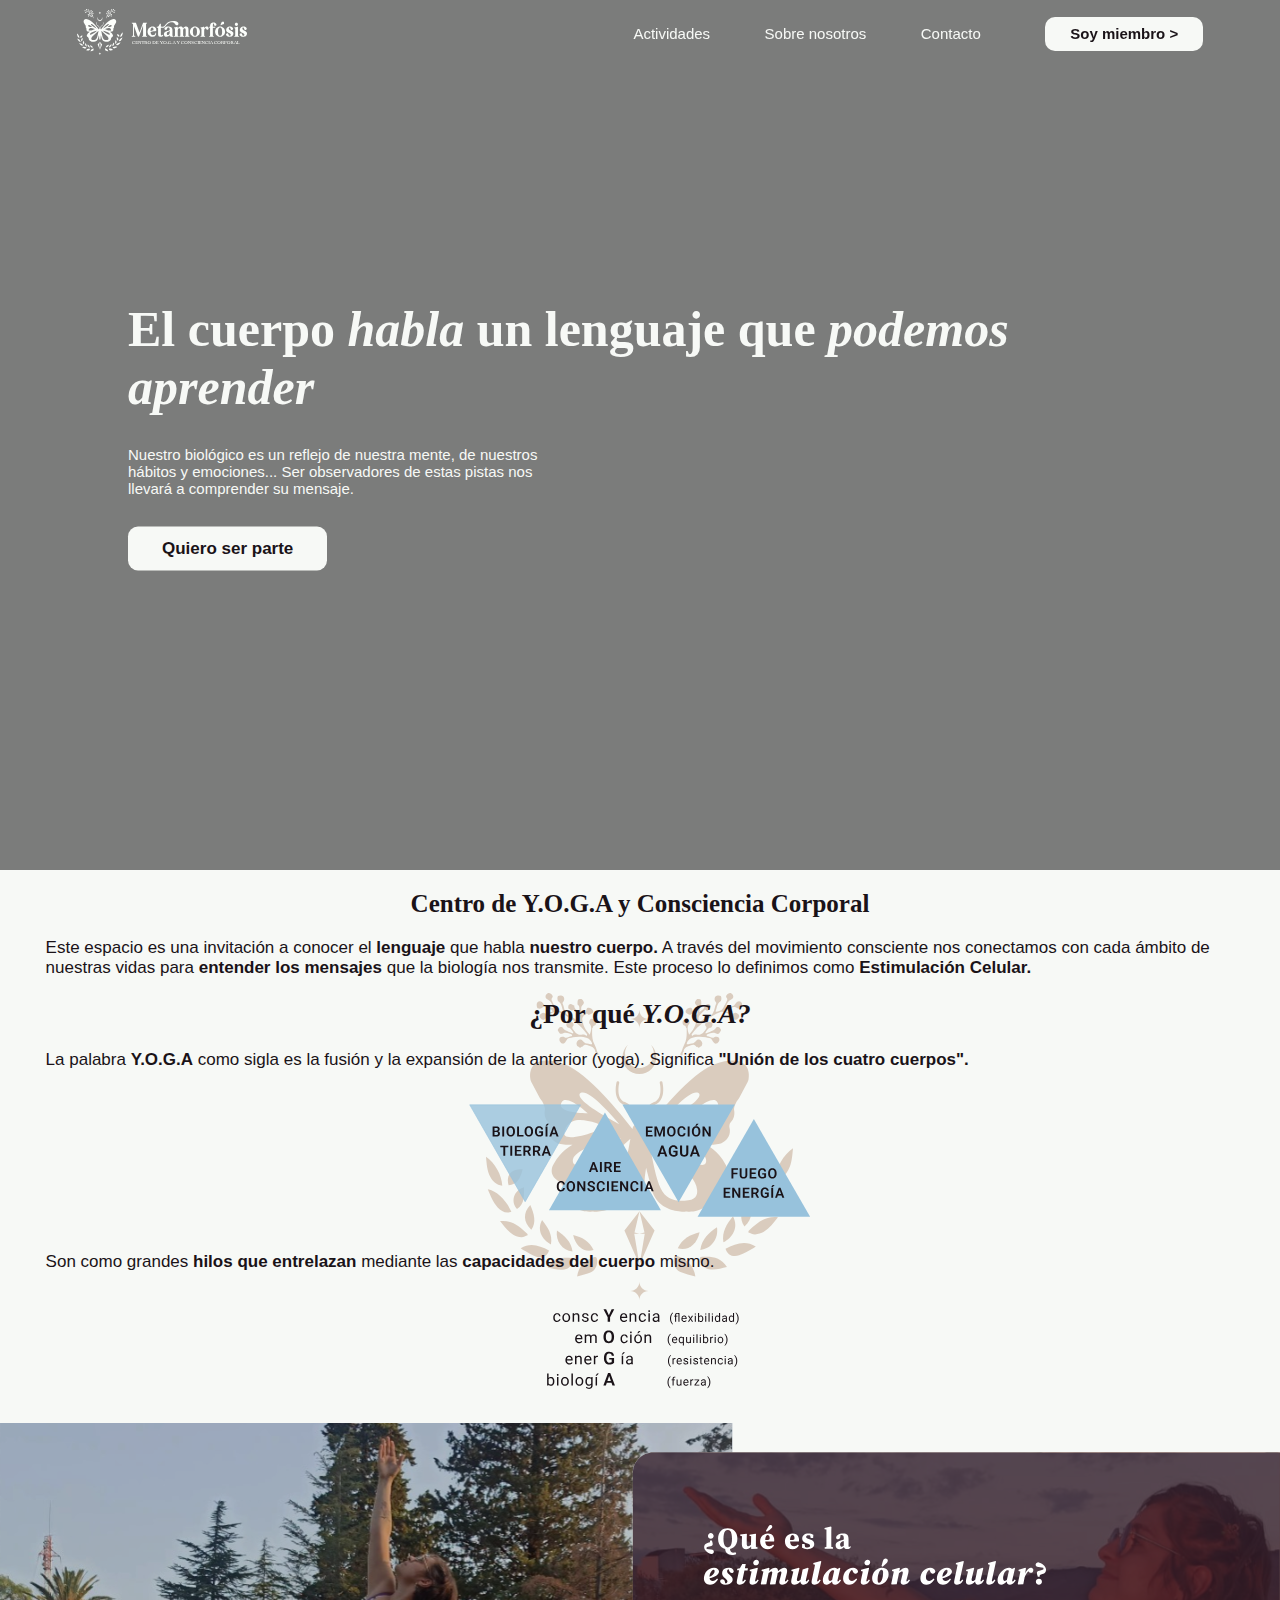
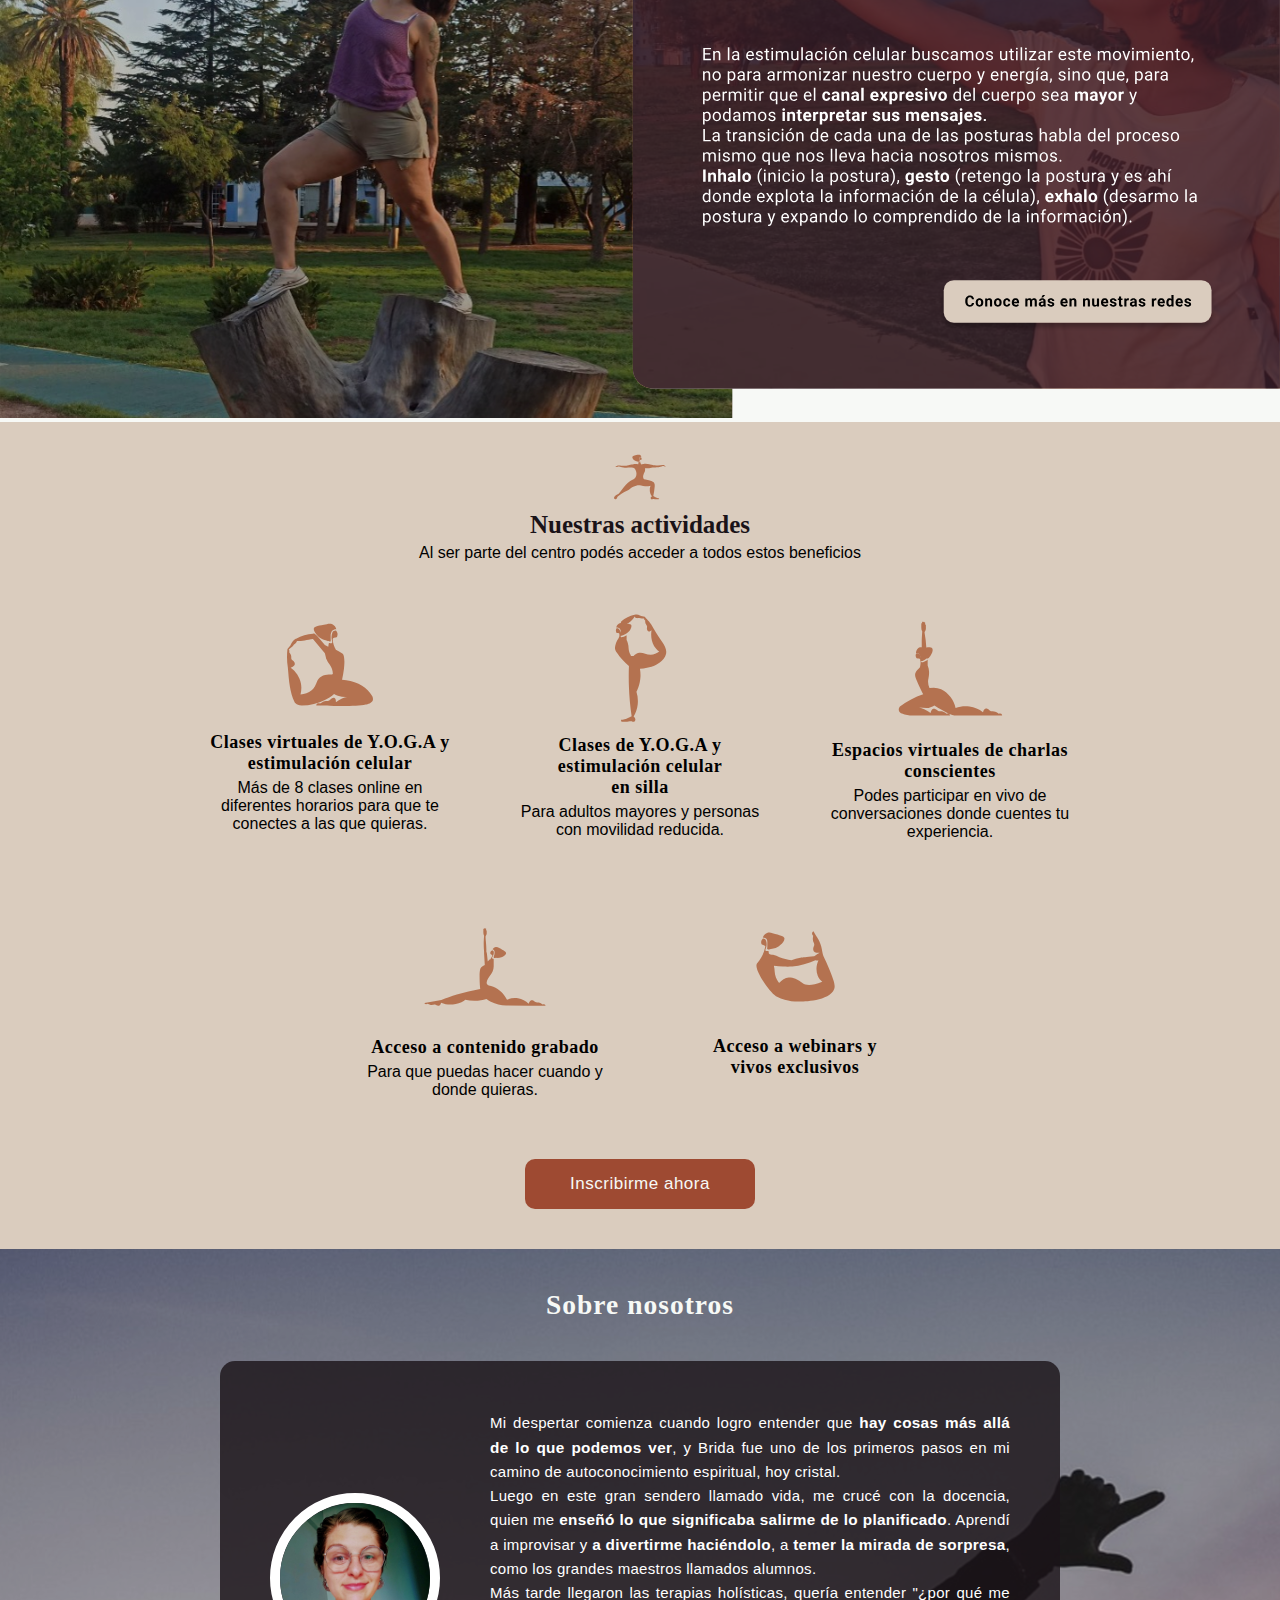
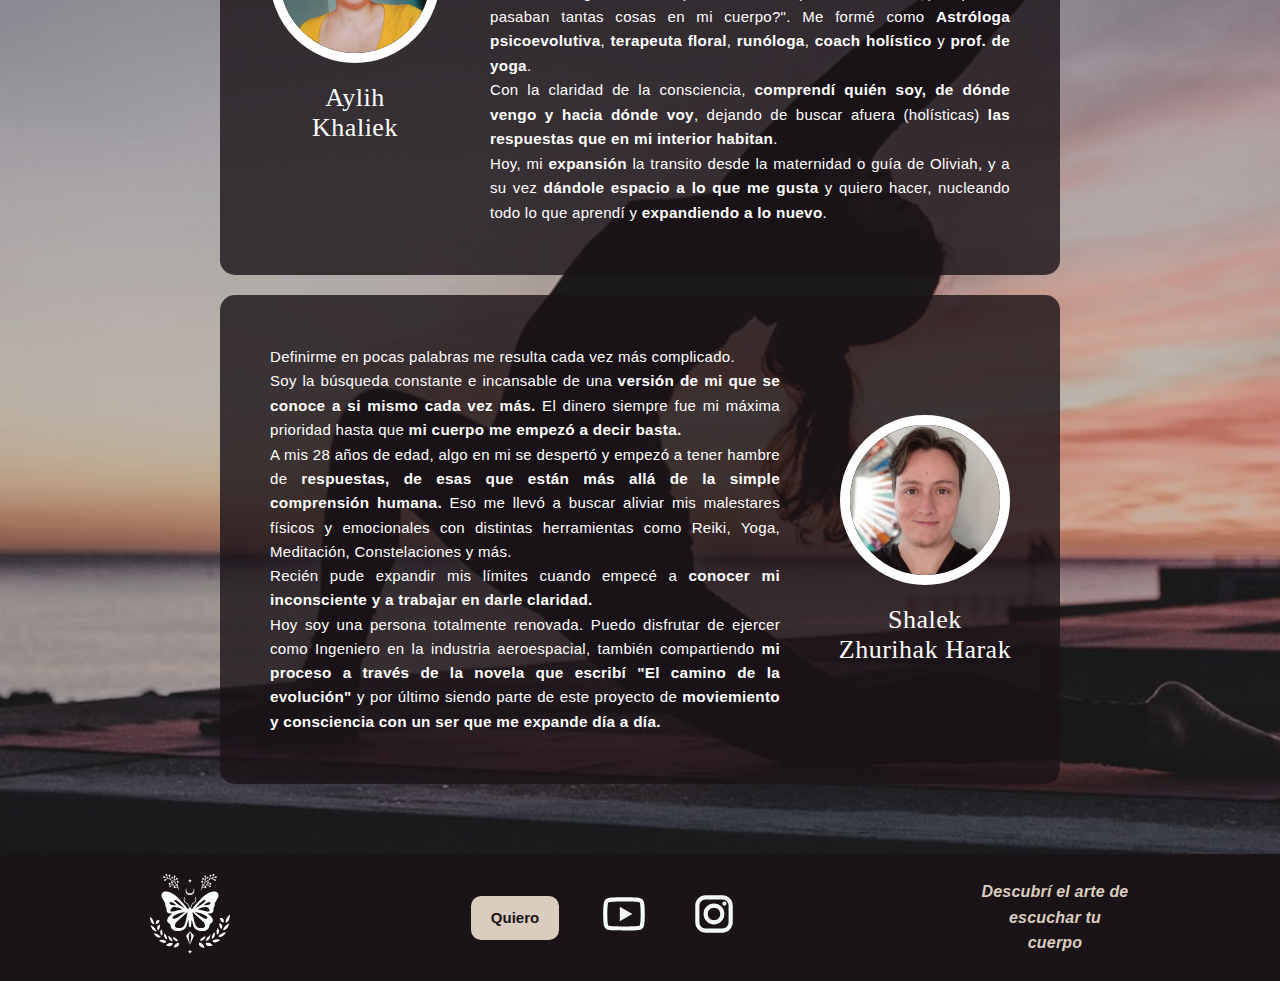
==== commit 2b9ecde0: "login" ====
--- a/index.html
+++ b/index.html
@@ -22,12 +22,12 @@
             <li><a href="#actividades" class="link">Actividades</a></li>
             <li><a href="#aboutUs" class="link">Sobre nosotros</a></li>
             <li><a href="https://api.whatsapp.com/send?phone=542604598220&text=Hola%2C%20quiero%20ser%20parte%20de%20Metamorfosis!" class="link" target="_blank">Contacto</a></li>
-            <li class="miembro"><a href="">Soy miembro ></a></li>
+            <li class="miembro"><a href="login.html">Soy miembro ></a></li>
           </ul>
         </div>
       </nav>
       <div class="videoFondo">
-        <video src="media/video.mp4" preload="auto" muted loop class="video" >
+        <video src="media/videoF.mp4" autoplay muted loop class="video">
           Media error
         </video>
       </div>
--- a/css/index.css
+++ b/css/index.css
@@ -424,7 +424,7 @@
 }
 
 .btn {
-    background-color: #f7f9f6;
+    background-color: #DACCBE;
     color: #1a1318;
     padding: 10px 20px;
     border-radius: 10px;
@@ -450,7 +450,7 @@
 
 footer p {
     font-size: 16px;
-    color: #f7f9f6;
+    color: #DACCBE;
     font-weight: 600;
     letter-spacing: 0.2px;
     max-width: 150px;
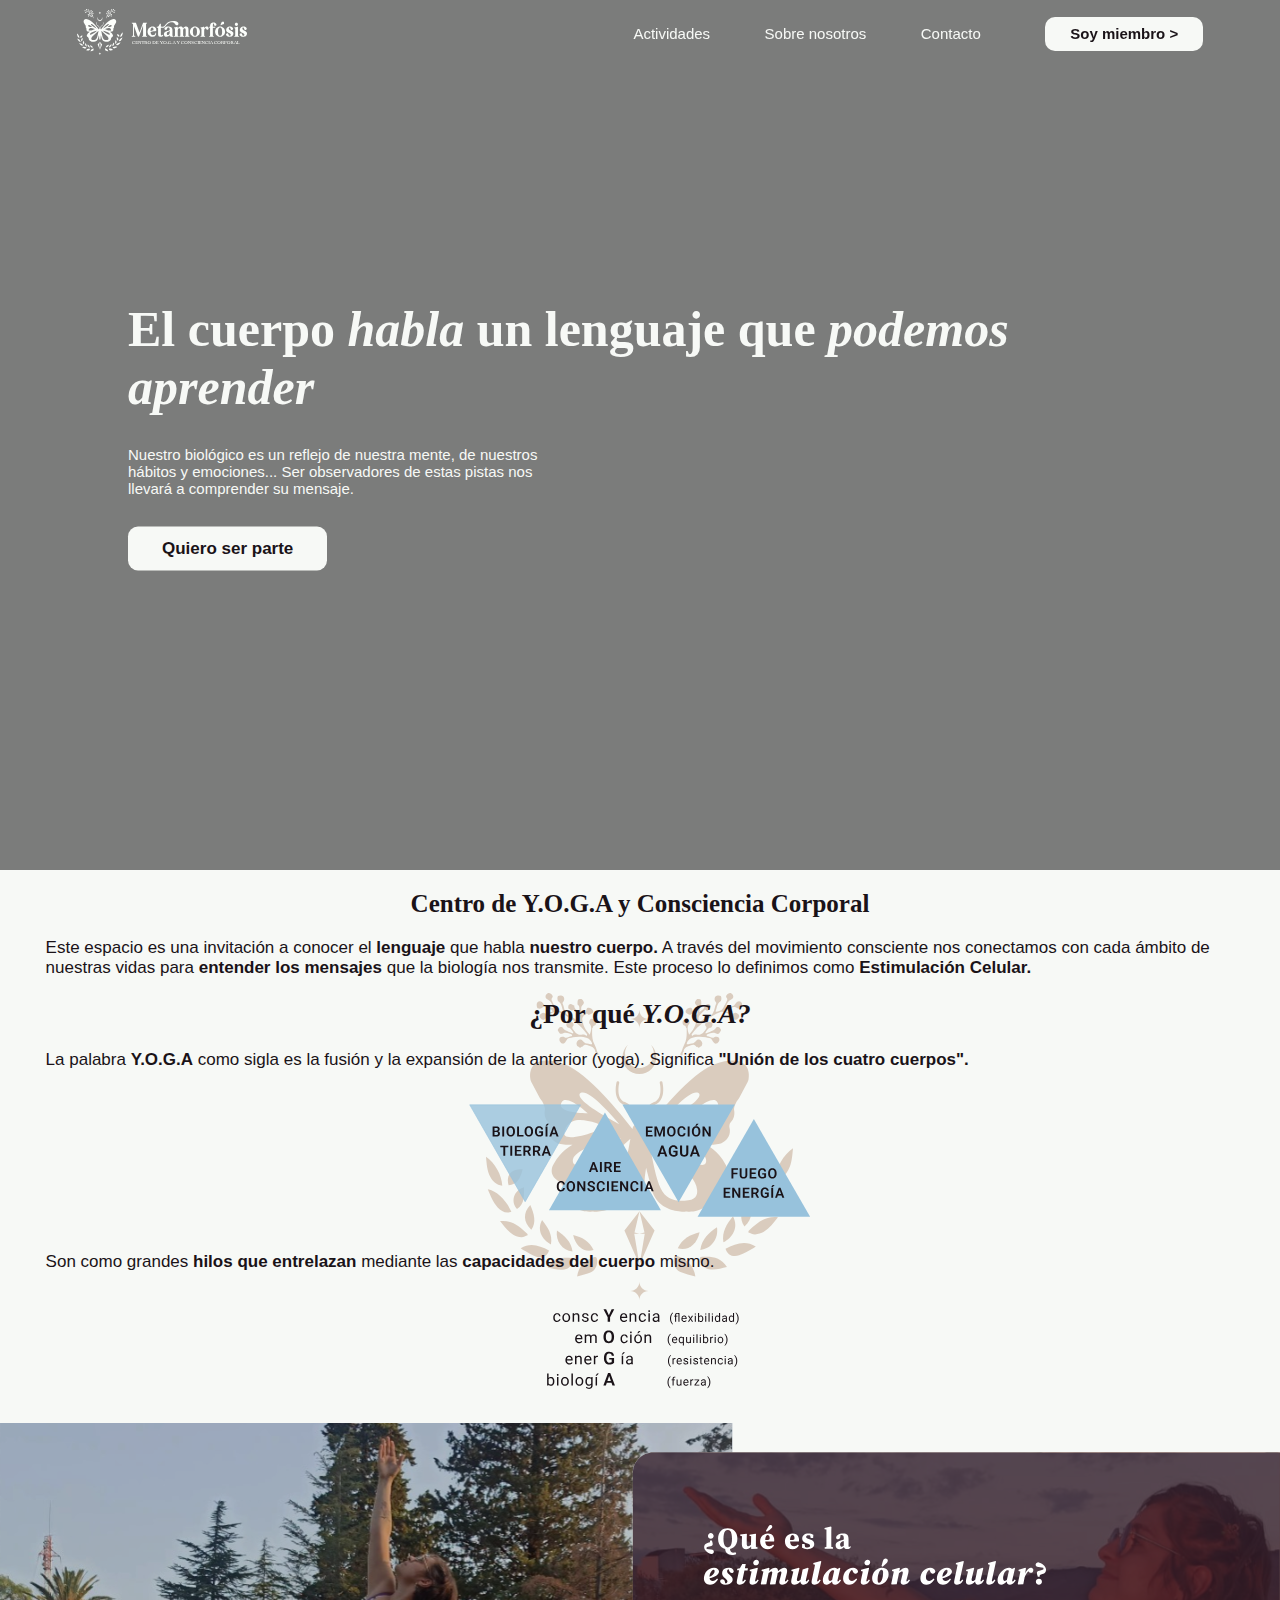
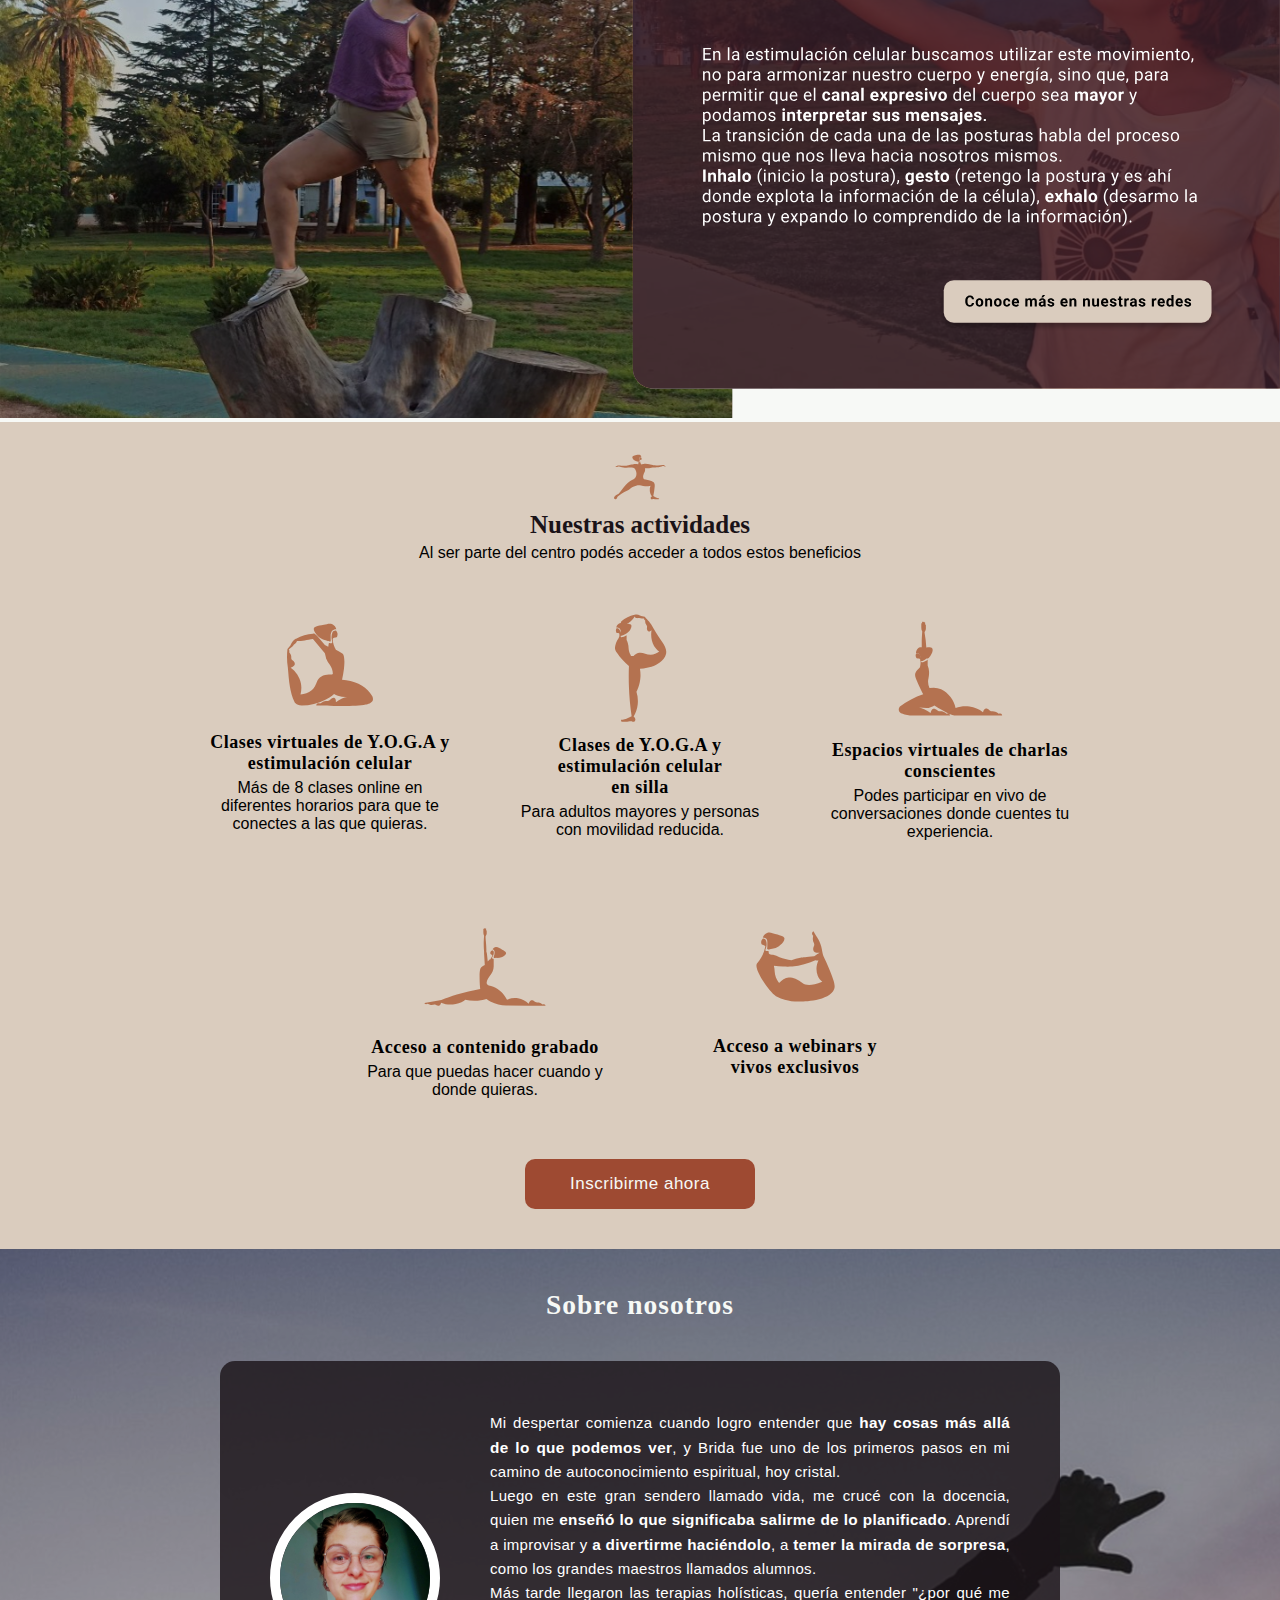
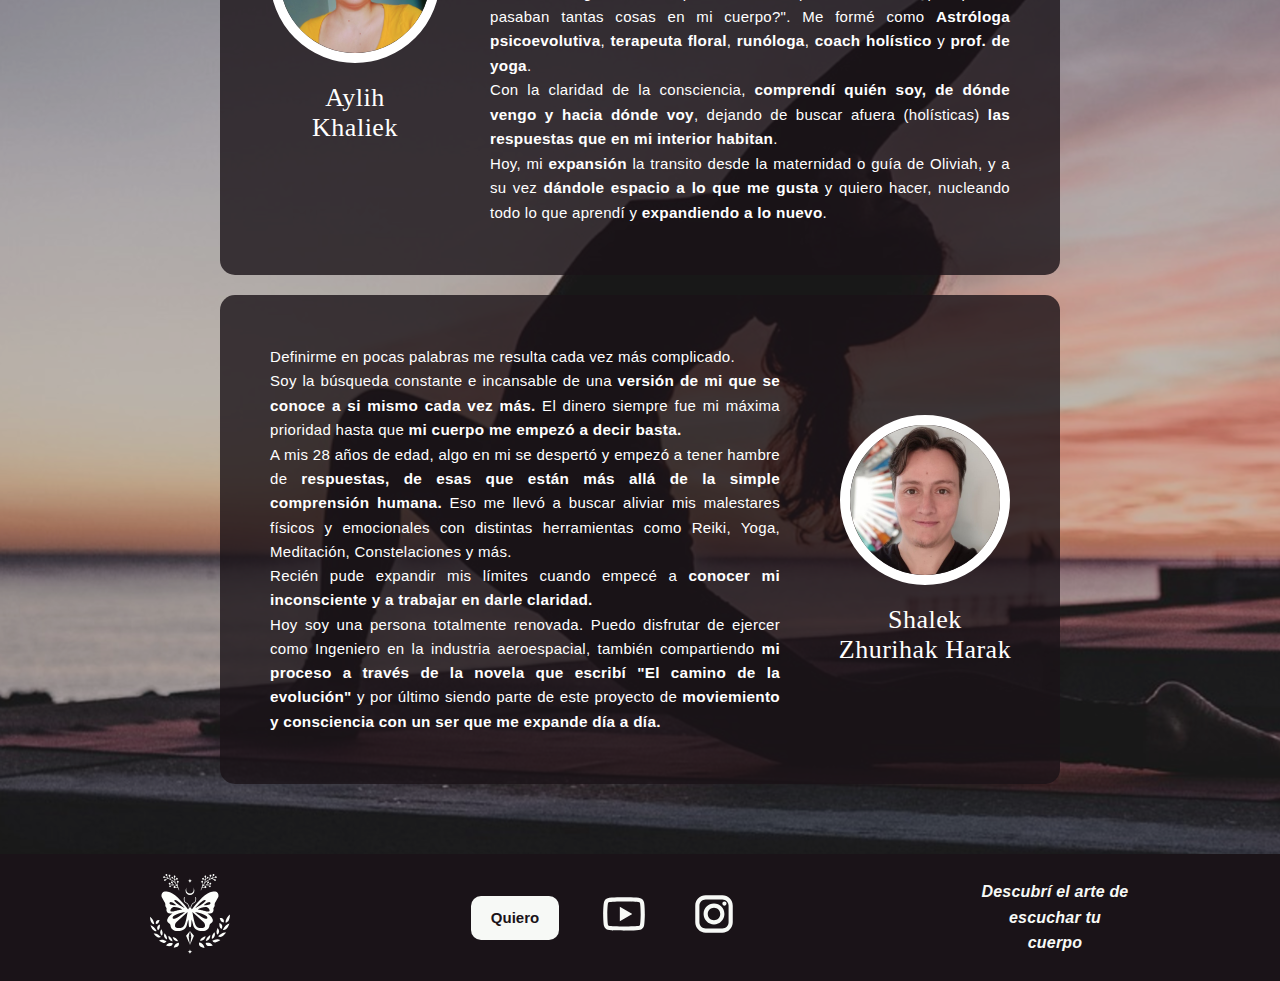
==== commit 3fe08e6d: "index" ====
--- a/index.html
+++ b/index.html
@@ -27,7 +27,7 @@
         </div>
       </nav>
       <div class="videoFondo">
-        <video src="media/videoF.mp4" autoplay muted loop class="video">
+        <video src="media/videoF.mp4" autoplay muted loop class="video" preload="auto">
           Media error
         </video>
       </div>
--- a/css/index.css
+++ b/css/index.css
@@ -392,7 +392,6 @@
 
 footer {
     background-color: #1a1318;
-    /* Fondo blanco */
     padding: 20px 150px;
     text-align: center;
     font-size: 14px;
@@ -424,7 +423,7 @@
 }
 
 .btn {
-    background-color: #DACCBE;
+    background-color: #f7f9f6;
     color: #1a1318;
     padding: 10px 20px;
     border-radius: 10px;
@@ -450,7 +449,7 @@
 
 footer p {
     font-size: 16px;
-    color: #DACCBE;
+    color: #f7f9f6;
     font-weight: 600;
     letter-spacing: 0.2px;
     max-width: 150px;
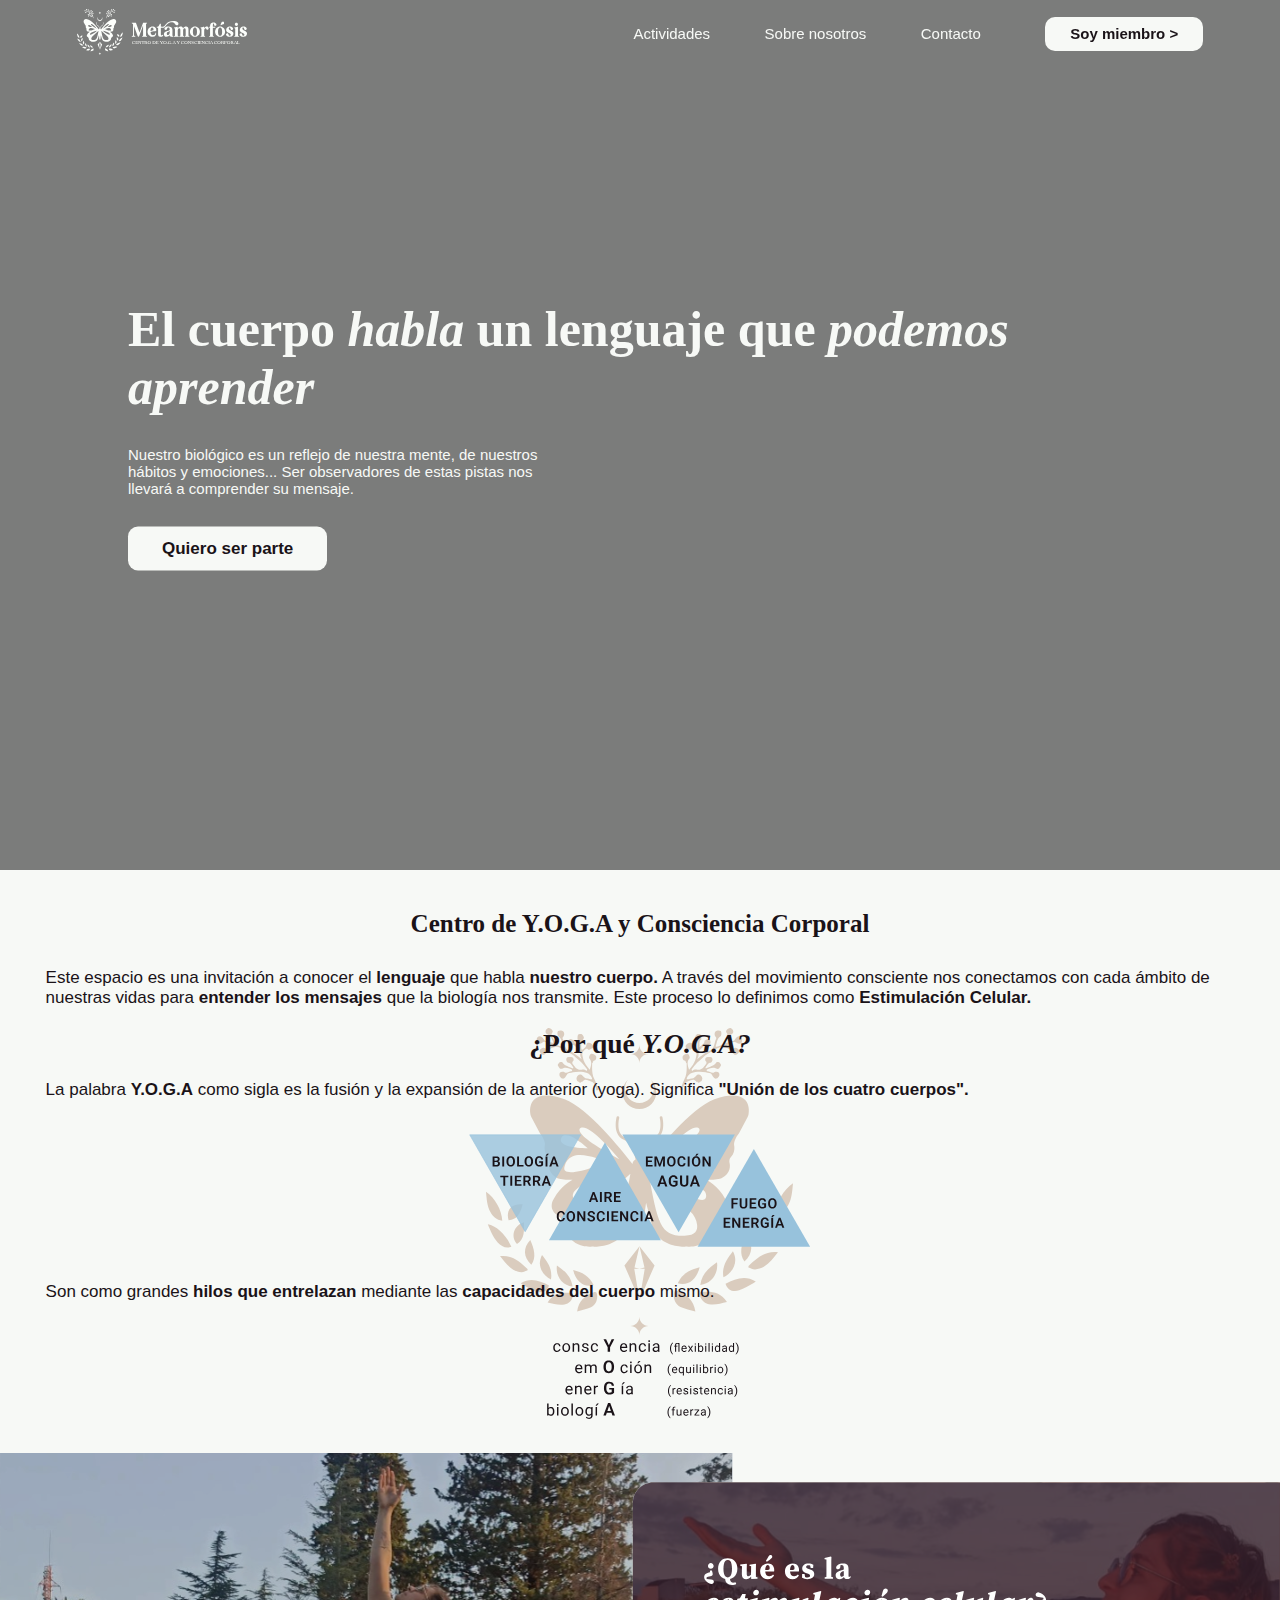
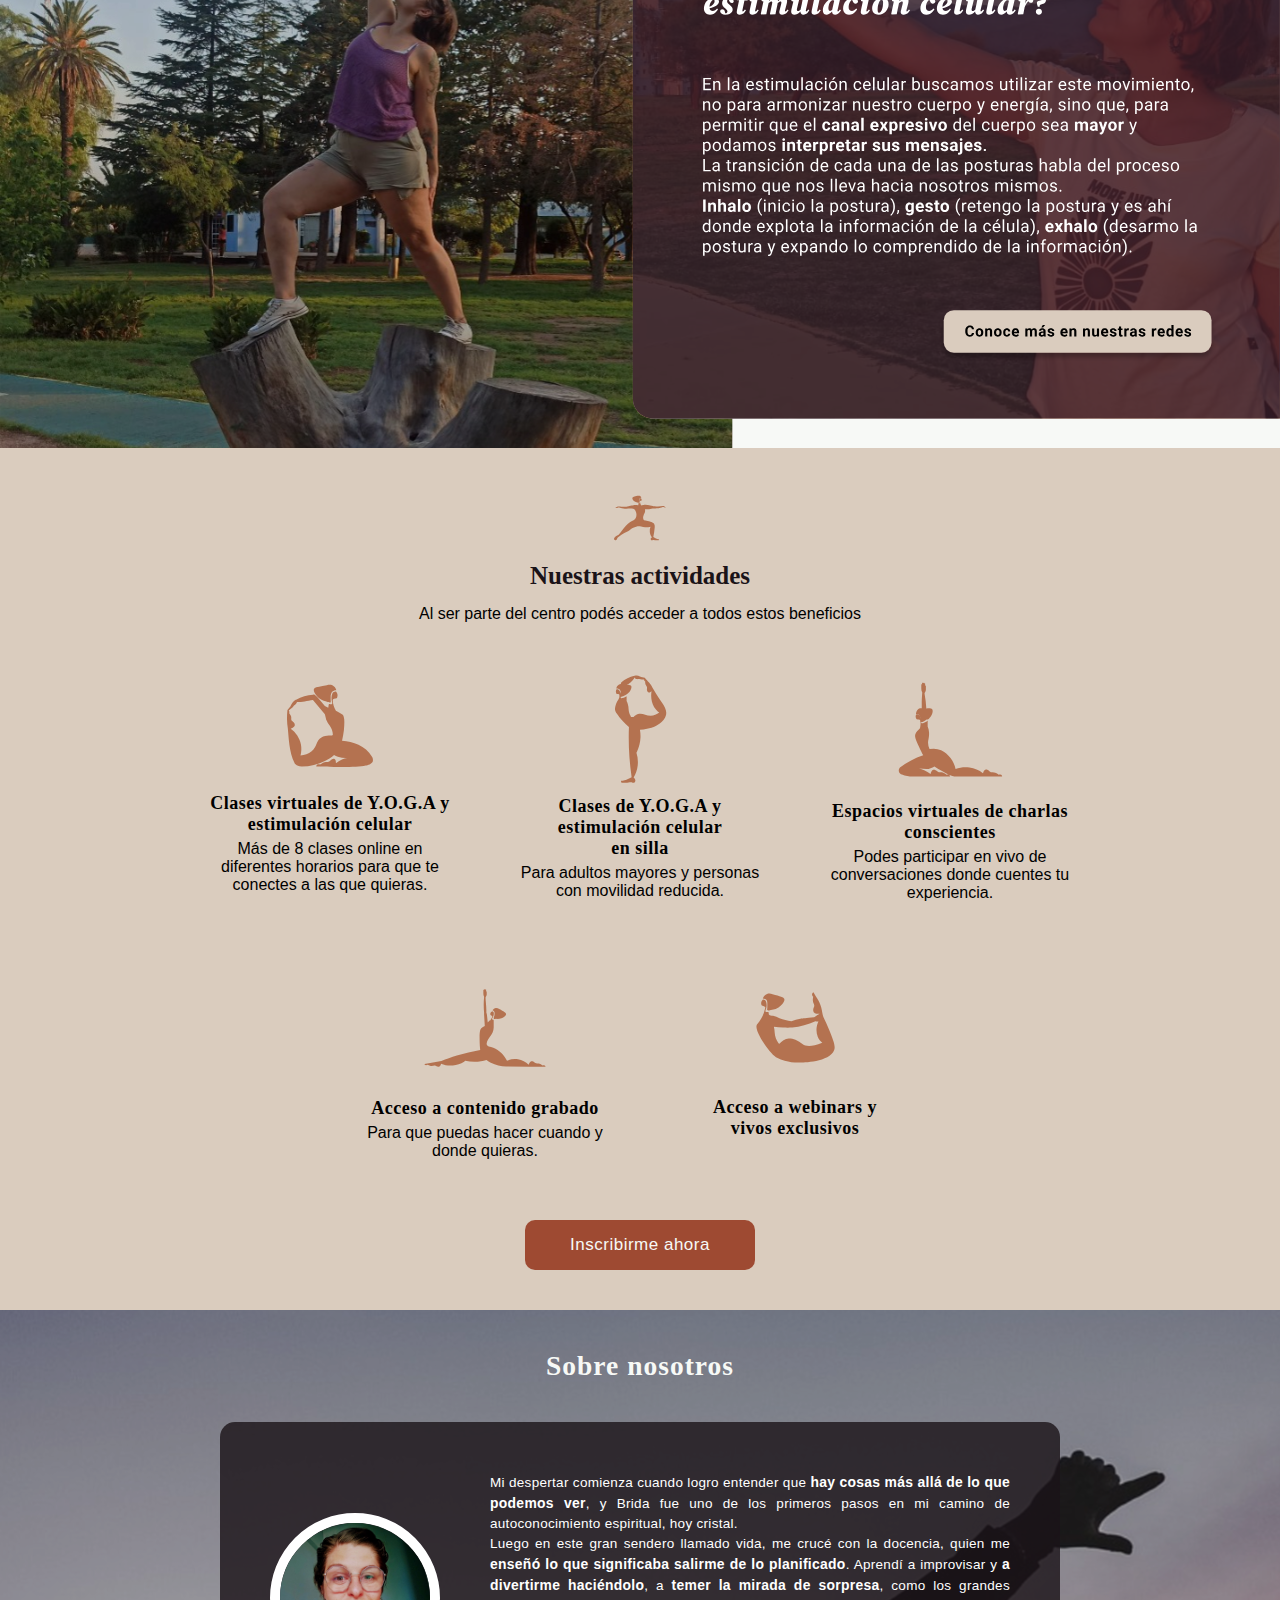
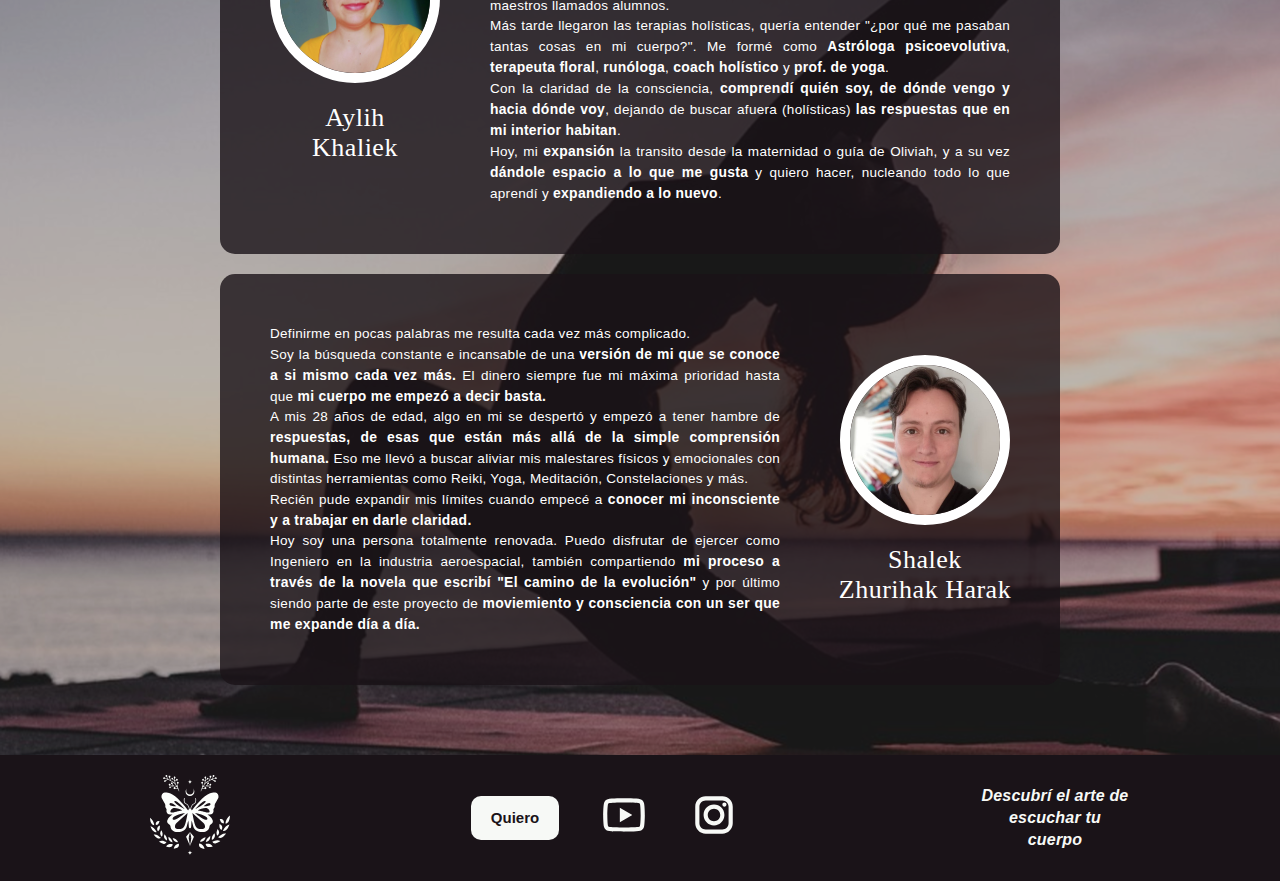
==== commit 343f979e: "php" ====
--- a/index.html
+++ b/index.html
@@ -22,12 +22,12 @@
             <li><a href="#actividades" class="link">Actividades</a></li>
             <li><a href="#aboutUs" class="link">Sobre nosotros</a></li>
             <li><a href="https://api.whatsapp.com/send?phone=542604598220&text=Hola%2C%20quiero%20ser%20parte%20de%20Metamorfosis!" class="link" target="_blank">Contacto</a></li>
-            <li class="miembro"><a href="login.html">Soy miembro ></a></li>
+            <li class="miembro"><a href="iniciar.php">Soy miembro ></a></li>
           </ul>
         </div>
       </nav>
       <div class="videoFondo">
-        <video src="media/videoF.mp4" autoplay muted loop class="video" preload="auto">
+        <video src="media/videoF.mp4" autoplay muted loop class="video">
           Media error
         </video>
       </div>
--- a/css/index.css
+++ b/css/index.css
@@ -82,6 +82,7 @@
     position: relative;
     padding-top: 60px;
     overflow: hidden;
+    margin-bottom: 40px;
 }
 
 .videoFondo {
@@ -184,7 +185,7 @@
     font-weight: 600;
     color: #1a1318;
     text-align: center;
-    padding: 20px;
+    margin: 30px;
 }
 
 .texto {
@@ -229,6 +230,8 @@
 .blq3 {
     background-color: #DACCBE;
     text-align: center;
+    margin-top: -4px;
+    padding-top: 15px;
 }
 
 .titulo {
@@ -357,16 +360,17 @@
     text-align: justify;
     line-height: 1.6;
     letter-spacing: 0.3px;
-    font-size: 15px;
+    font-size: 13.5px;
     flex: 1;
     padding: 30px;
     padding-left: 15px;
     font-weight: 400;
+    line-height: 20px;
 }
 
 .contenidos b {
     font-weight: 600;
-    font-size: 15.3px;
+    font-size: 13.9px;
 }
 
 
@@ -392,6 +396,7 @@
 
 footer {
     background-color: #1a1318;
+    /* Fondo blanco */
     padding: 20px 150px;
     text-align: center;
     font-size: 14px;
@@ -453,6 +458,7 @@
     font-weight: 600;
     letter-spacing: 0.2px;
     max-width: 150px;
+    line-height: 22px;
 }
 
 @media (max-width: 875px) {
@@ -485,8 +491,12 @@
     }
 
     .contenidos {
-        font-size: 14px;
+        font-size: 12.8px;
         padding: 15px;
+    }
+
+    .contenidos b {
+        font-size: 13.2px;
     }
 
     #shalek .contenidos {
@@ -652,7 +662,7 @@
     }
 
     .titulo h2 {
-        margin: 10px;
+        margin-top: 20px;
     }
 
     .tit3 {
@@ -661,6 +671,7 @@
 
     .sub {
         font-size: 15px;
+        margin-top: 10px;
     }
 
     .sec1,
@@ -670,7 +681,6 @@
     .sec5 {
         width: 100%;
         font-size: 13px;
-        /* Las tarjetas ocupan todo el ancho */
     }
 
     .blq2 a {
@@ -678,6 +688,10 @@
         padding: 20px 20px;
     }
 
+    .headerIndex {
+        margin-bottom: 20px;
+    }
+
     .textoIndex p {
         margin-left: 5%;
         font-size: 14px;
@@ -702,7 +716,7 @@
     }
 
     .tit2 {
-        padding: 10px;
+        margin: 15px;
         font-size: 18.5px;
     }
 
